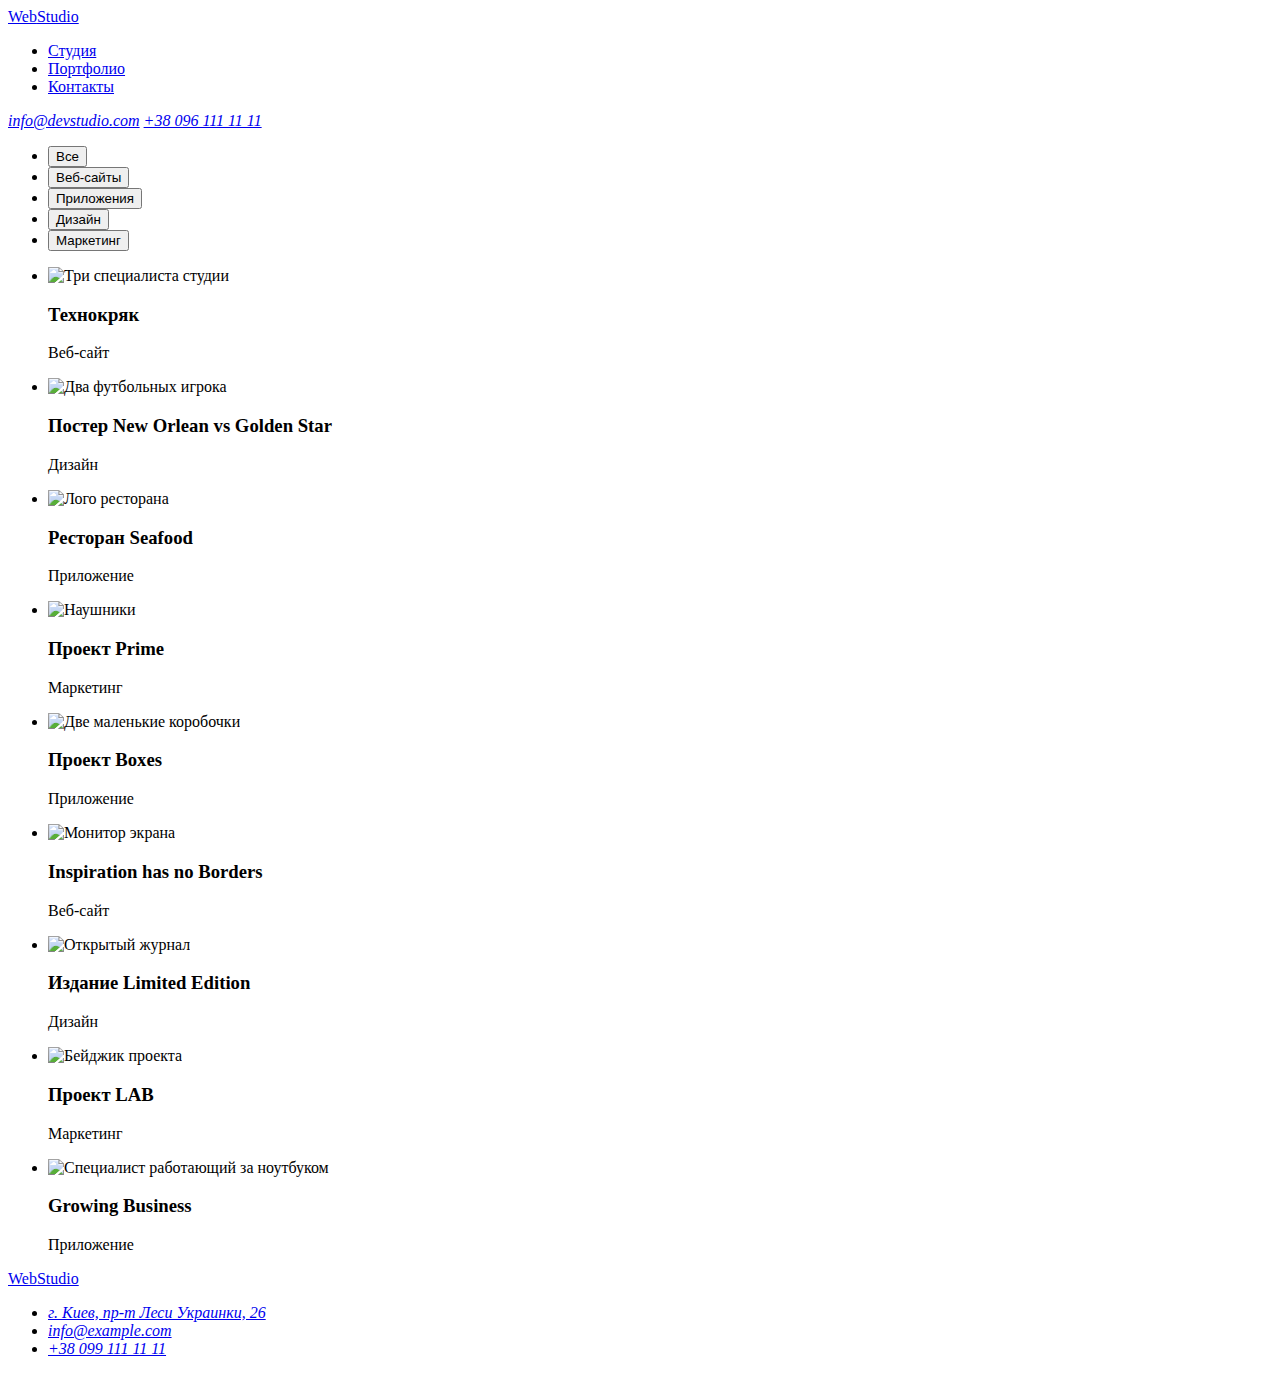
==== portfolio.html @ 8167b876 "Добавляет разделы "Команда"/"Контактная информация"" ====
<!DOCTYPE html>
<html lang="ru">
<head>
    <meta charset="UTF-8">
    <meta name="viewport" content="width=device-width, initial-scale=1.0">
    <title>Веб студия</title>
</head>

<body>
    <header>
        <nav>
            <a href="/" aria-label="логотип сайта" lang="en">Web<span>Studio</span></a>
            <ul>
                <li>
                    <a href="index.html">Студия</a></li>
                <li>
                    <a href="#">Портфолио</a></li>
                <li>
                    <a href="#">Контакты</a></li>
            </ul>
            </nav>
            <address>
                <a href="mailto:info@devstudio.com">info@devstudio.com</a>
                <a href="tel:+380961111111">+38 096 111 11 11</a>
            </address>
        </header>
    </header>
    <main>
        <!-- Portfolio-->
        <section>
            <ul>
                <li>
                    <button>Все</button>
                </li>
                <li>
                    <button>Веб-сайты</button>
                </li>
                <li>
                    <button>Приложения</button>
                </li>
                <li>
                    <button>Дизайн</button>
                </li>
                <li>
                    <button>Маркетинг</button>
                </li>
            </ul>
        </section>

        <!-- Projects -->
        <section>
            <ul>
                <li>
                    <img src="./images/projects/projects-img-1.jpg" alt="Три специалиста студии" width="370" height="294">
                    <h3>Технокряк</h3>
                    <p>Веб-сайт</p>
                </li>
                <li>
                    <img src="./images/projects/projects-img-2.jpg" alt="Два футбольных игрока" width="370" height="294">
                    <h3>Постер New Orlean vs Golden Star</h3>
                    <p>Дизайн</p>
                </li>
                <li>
                    <img src="./images/projects/projects-img-3.jpg" alt="Лого ресторана" width="370" height="294">
                    <h3>Ресторан Seafood</h3>
                    <p>Приложение</p>
                </li>
                <li>
                    <img src="./images/projects/projects-img-4.jpg" alt="Наушники" width="370" height="294">
                    <h3>Проект Prime</h3>
                    <p>Маркетинг</p>
                </li>
                <li>
                    <img src="./images/projects/projects-img-5.jpg" alt="Две маленькие коробочки" width="370" height="294">
                    <h3>Проект Boxes</h3>
                    <p>Приложение</p>
                </li>
                <li>
                    <img src="./images/projects/projects-img-6.jpg" alt="Монитор экрана" width="370" height="294">
                    <h3>Inspiration has no Borders</h3>
                    <p>Веб-сайт</p>
                </li>
                <li>
                    <img src="./images/projects/projects-img-7.jpg" alt="Открытый журнал" width="370" height="294">
                    <h3>Издание Limited Edition</h3>
                    <p>Дизайн</p>
                </li>
                <li>
                    <img src="./images/projects/projects-img-8.jpg" alt="Бейджик проекта" width="370" height="294">
                    <h3>Проект LAB</h3>
                    <p>Маркетинг</p>
                </li>
                <li>
                    <img src="./images/projects/projects-img-9.jpg" alt="Специалист работающий за ноутбуком" width="370" height="294">
                    <h3>Growing Business</h3>
                    <p>Приложение</p>
                </li>
            </ul>
        </section>
    </main>
    
    <!-- Contact information -->
    <footer>
        <a href="/" aria-label="логотип сайта" lang="en">Web<span>Studio</span></a>
         <address>
             <ul>
                 <li><a href="https://goo.gl/maps/zoHN5voJTTpqKFqRA" target="_blank">г. Киев, пр-т Леси Украинки, 26</a>
                </li>
                 <li><a href="mailto:info@example.com">info@example.com</a>
                </li>
                 <li><a href="tel:+380991111111">+38 099 111 11 11</a>
                </li>
             </ul>
         </address>
        </footer>

</body>
</html>
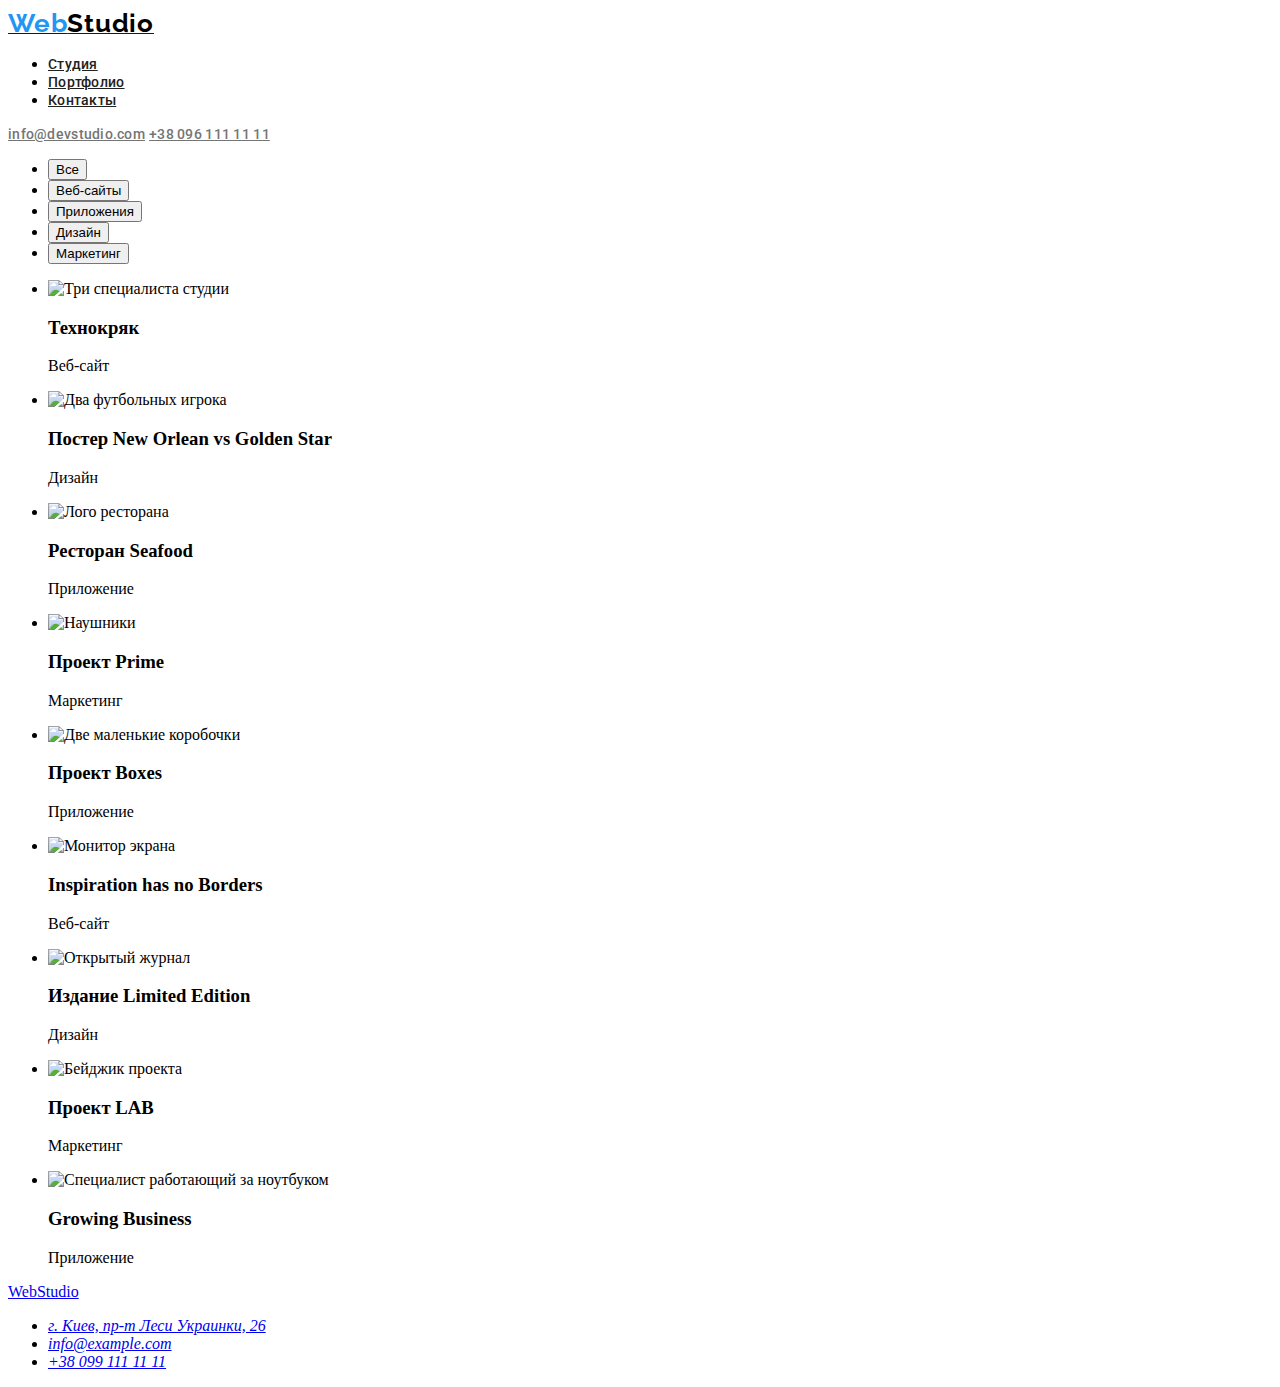
==== commit eed2a4f7: "Добавляет раздел "Портфолио"" ====
--- a/portfolio.html
+++ b/portfolio.html
@@ -3,46 +3,49 @@
 <head>
     <meta charset="UTF-8">
     <meta name="viewport" content="width=device-width, initial-scale=1.0">
-    <title>Веб студия</title>
+    <title>Портфолио</title>
+    <link rel="preconnect" href="https://fonts.gstatic.com">
+    <link href="https://fonts.googleapis.com/css2?family=Raleway:wght@700&family=Roboto:wght@400;500;700;900&display=swap" rel="stylesheet">
+     <link rel="stylesheet" href="./css/styles.css"
 </head>
 
 <body>
-    <header>
-        <nav>
-            <a href="/" aria-label="логотип сайта" lang="en">Web<span>Studio</span></a>
-            <ul>
-                <li>
-                    <a href="index.html">Студия</a></li>
-                <li>
-                    <a href="#">Портфолио</a></li>
-                <li>
-                    <a href="#">Контакты</a></li>
+    <header class="header">
+        <nav class="site-nav">
+            <a class="logo" href="/" aria-label="логотип сайта" lang="en"><span class="logo-blue-color">Web</span><span class="logo-black-color">Studio</span></a>
+            <ul class="nav-list">
+                <li class="nav-list-item">
+                    <a class="nav-list-link" href="index.html">Студия</a></li>
+                <li class="nav-list-item">
+                    <a class="nav-list-link" href="index.html">Портфолио</a></li>
+                <li class="nav-list-item">
+                    <a class="nav-list-link" href="#">Контакты</a></li>
             </ul>
             </nav>
-            <address>
-                <a href="mailto:info@devstudio.com">info@devstudio.com</a>
-                <a href="tel:+380961111111">+38 096 111 11 11</a>
+            <address class="main-address">
+                <a class="header-mail" href="mailto:info@devstudio.com">info@devstudio.com</a>
+                <a class="header-tel" href="tel:+380961111111">+38 096 111 11 11</a>
             </address>
         </header>
     </header>
     <main>
         <!-- Portfolio-->
-        <section>
-            <ul>
-                <li>
-                    <button>Все</button>
+        <section class="section">
+            <ul class="section-list">
+                <li class="section-list-item">
+                    <button class="section-list-btn">Все</button>
                 </li>
-                <li>
-                    <button>Веб-сайты</button>
+                <li class="section-list-item">
+                    <button class="section-list-btn">Веб-сайты</button>
                 </li>
-                <li>
-                    <button>Приложения</button>
+                <li class="section-list-item">
+                    <button class="section-list-btn">Приложения</button>
                 </li>
-                <li>
-                    <button>Дизайн</button>
+                <li class="section-list-item">
+                    <button class="section-list-btn">Дизайн</button>
                 </li>
-                <li>
-                    <button>Маркетинг</button>
+                <li class="section-list-item">
+                    <button class="section-list-btn">Маркетинг</button>
                 </li>
             </ul>
         </section>
--- a/css/styles.css
+++ b/css/styles.css
@@ -0,0 +1,152 @@
+:root{
+    --main-font: 'Roboto', sans-serif;
+    --secondary-font: 'Raleway', sans-serif ;
+    --accent-color: #2196F3; 
+}
+
+/* COMPONENTS */
+
+/* END COMPONENTS */
+.main-address {
+    font-style: normal;
+}
+
+/* ===========HEADER============= */
+.logo-blue-color{
+    font-family: 'Raleway', sans-serif;
+    font-weight: bold;
+    font-size:26px;
+    line-height: 1.192;
+    letter-spacing: 0.03em;
+    color: #2196F3;
+}
+
+.logo-black-color {
+font-family: 'Raleway', sans-serif;
+font-weight: bold;
+font-size: 26px;
+line-height: 1.192;
+letter-spacing: 0.03em;
+color: #000000;
+}
+
+.nav-list-link {
+font-family: 'Roboto', sans-serif;
+font-weight: 500;
+font-size: 14px;
+line-height: 1.143;
+letter-spacing: 0.02em;
+color: #212121;
+}
+
+.nav-list-link:hover,
+.nav-list-link:focus {
+    color: #2196F3;
+}
+
+.header-mail,
+.header-tel{
+font-family: 'Roboto', sans-serif;
+font-weight: 500;
+font-size: 14px;
+line-height: 1.143;
+letter-spacing: 0.02em;
+color: #757575;
+}
+
+.header-mail:hover,
+.header-mail:focus,
+.header-tel:hover,
+.header-tel:focus {
+    color:#2196F3;
+}
+/* ===========END HEADER============= */
+
+/* ===========HERO============= */
+.hero-title{
+font-family: 'Roboto', sans-serif;
+font-weight: 900;
+font-size: 44px;
+line-height: 1.364;
+text-align: center;
+letter-spacing: 0.06em;
+text-transform: uppercase;
+/* color: #FFFFFF */
+}
+.hero-title-btn {
+font-family: 'Roboto', sans-serif;
+font-weight: bold;
+font-size: 16px;
+line-height: 1.875;
+display: flex;
+align-items: center;
+text-align: center;
+letter-spacing: 0.06em;
+/* color: #FFFFFF; */
+}
+/* ===========END HERO ============= */
+
+/* ========== JOB DESCRIPTION */
+.undertitle {
+font-family: 'Roboto', sans-serif;
+font-weight: bold;
+font-size: 14px;
+line-height: 1.143;
+letter-spacing: 0.03em;
+text-transform: uppercase;
+color: #212121;
+}
+
+.description-undertitle{
+font-family: 'Roboto', sans-serif;
+font-weight: 400;
+font-size: 14px;
+line-height: 1.714;
+letter-spacing: 0.03em;
+color: #757575;
+}
+/* ========== END JOB DESCRIPTION============ */
+
+/* ===========RESPONSIBILITIES============== */
+.responsibilities-title {
+font-family: 'Roboto', sans-serif;
+font-weight: bold;
+font-size: 36px;
+line-height: 1.167;
+text-align: center;
+letter-spacing: 0.03em;
+color: #212121;
+}
+/* ===========END RESPONSIBILITIES============== */
+/* =========== TEAM ============== */
+.team-undertitle{
+font-family: 'Roboto', sans-serif;
+font-weight: 500;
+font-size: 16px;
+line-height: 1.187;
+text-align: center;
+letter-spacing: 0.03em;
+color: #212121;
+}
+
+.team-undertitle-description{
+font-family: 'Roboto', sans-serif;
+font-style: normal;
+font-weight: normal;
+font-size: 16px;
+line-height: 19px;
+text-align: center;
+letter-spacing: 0.03em;
+color: #757575;
+}
+/* =========== END TEAM ============== */
+/* =========== CONTACT INFORMATION ============== */
+
+.address-list-item {
+font-family: 'Roboto', sans-serif;
+font-size: 14px;
+line-height: 1.714;
+letter-spacing: 0.03em;
+color: rgba(255, 255, 255, 0.6);
+}
+/* =========== END INFORMATION ============== */
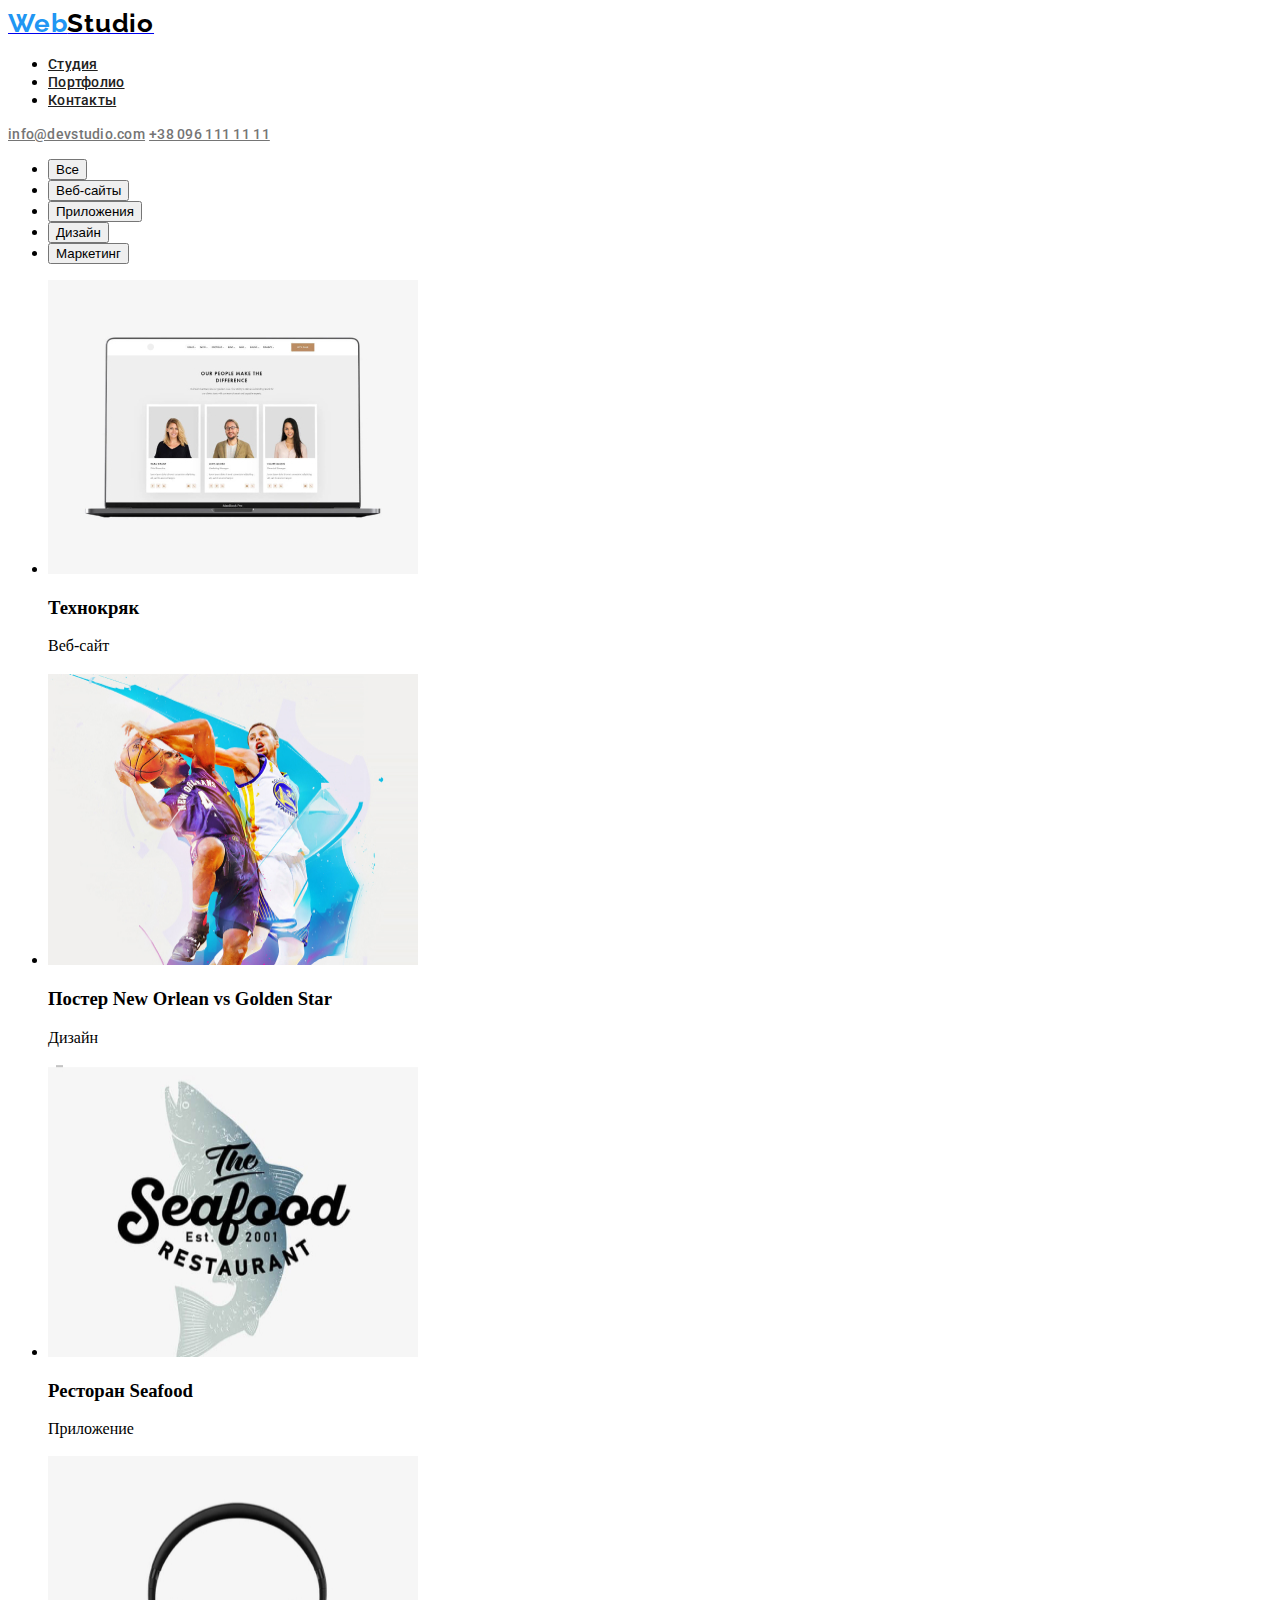
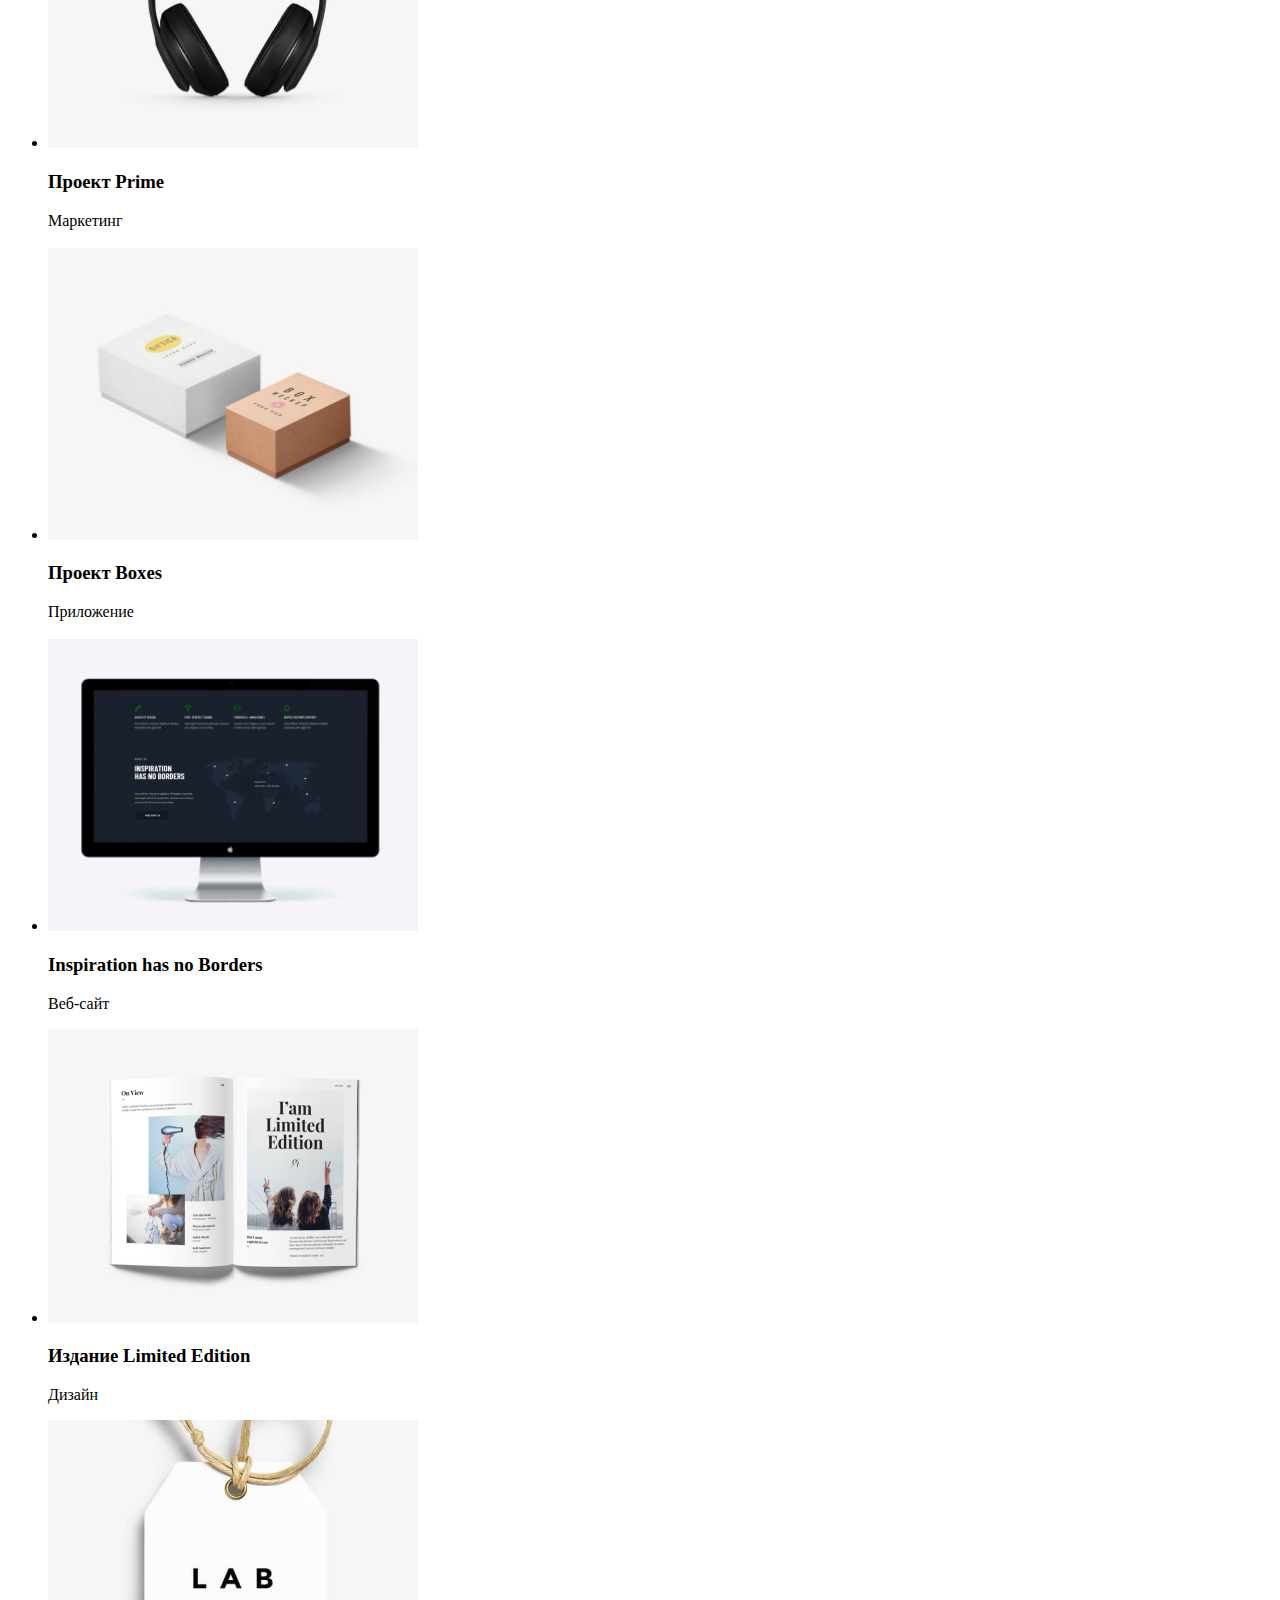
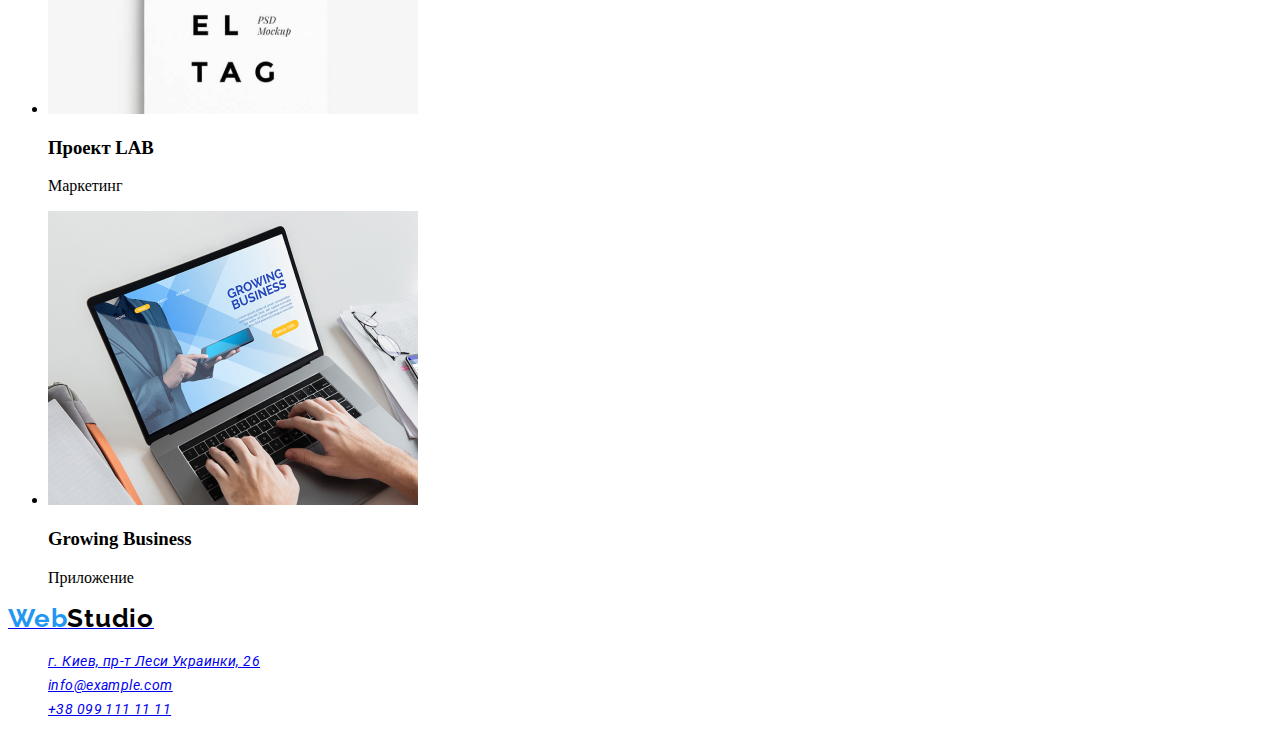
==== commit 18db7bf3: "Добавляет картинки и классы на страницу "Портфолио"" ====
--- a/portfolio.html
+++ b/portfolio.html
@@ -51,52 +51,52 @@
         </section>
 
         <!-- Projects -->
-        <section>
-            <ul>
-                <li>
-                    <img src="./images/projects/projects-img-1.jpg" alt="Три специалиста студии" width="370" height="294">
-                    <h3>Технокряк</h3>
-                    <p>Веб-сайт</p>
+        <section class="projects">
+            <ul class="projects-list">
+                <li class="projects-list-item">
+                    <img class="projects-list-img" src="./Images/projects/projects-img-1.jpg" alt="Три специалиста студии" width="370" height="294">
+                    <h3 class="projects-title">Технокряк</h3>
+                    <p class="projects-title-description">Веб-сайт</p>
                 </li>
-                <li>
-                    <img src="./images/projects/projects-img-2.jpg" alt="Два футбольных игрока" width="370" height="294">
-                    <h3>Постер New Orlean vs Golden Star</h3>
-                    <p>Дизайн</p>
+                <li class="projects-list-item">
+                    <img class="projects-list-img" src="./Images/projects/projects-img-2.jpg" alt="Два футбольных игрока" width="370" height="294">
+                    <h3 class="projects-title">Постер New Orlean vs Golden Star</h3>
+                    <p class="projects-title-description">Дизайн</p>
                 </li>
-                <li>
-                    <img src="./images/projects/projects-img-3.jpg" alt="Лого ресторана" width="370" height="294">
-                    <h3>Ресторан Seafood</h3>
-                    <p>Приложение</p>
+                <li class="projects-list-item">
+                    <img class="projects-list-img" src="./Images/projects/projects-img-3.jpg" alt="Лого ресторана" width="370" height="294">
+                    <h3 class="projects-title">Ресторан Seafood</h3>
+                    <p class="projects-title-description">Приложение</p>
                 </li>
-                <li>
-                    <img src="./images/projects/projects-img-4.jpg" alt="Наушники" width="370" height="294">
-                    <h3>Проект Prime</h3>
-                    <p>Маркетинг</p>
+                <li class="projects-list-item">
+                    <img class="projects-list-img" src="./Images/projects/projects-img-4.jpg" alt="Наушники" width="370" height="294">
+                    <h3 class="projects-title">Проект Prime</h3>
+                    <p class="projects-title-description">Маркетинг</p>
                 </li>
-                <li>
-                    <img src="./images/projects/projects-img-5.jpg" alt="Две маленькие коробочки" width="370" height="294">
-                    <h3>Проект Boxes</h3>
-                    <p>Приложение</p>
+                <li class="projects-list-item">
+                    <img class="projects-list-img" src="./Images/projects/projects-img-5.jpg" alt="Две маленькие коробочки" width="370" height="294">
+                    <h3 class="projects-title">Проект Boxes</h3>
+                    <p class="projects-title-description">Приложение</p>
                 </li>
-                <li>
-                    <img src="./images/projects/projects-img-6.jpg" alt="Монитор экрана" width="370" height="294">
-                    <h3>Inspiration has no Borders</h3>
-                    <p>Веб-сайт</p>
+                <li class="projects-list-item">
+                    <img class="projects-list-img" src="./Images/projects/projects-img-6.jpg" alt="Монитор экрана" width="370" height="294">
+                    <h3 class="projects-title">Inspiration has no Borders</h3>
+                    <p class="projects-title-description">Веб-сайт</p>
                 </li>
-                <li>
-                    <img src="./images/projects/projects-img-7.jpg" alt="Открытый журнал" width="370" height="294">
-                    <h3>Издание Limited Edition</h3>
-                    <p>Дизайн</p>
+                <li class="projects-list-item">
+                    <img class="projects-list-img" src="./Images/projects/projects-img-7.jpg" alt="Открытый журнал" width="370" height="294">
+                    <h3 class="projects-title">Издание Limited Edition</h3>
+                    <p class="projects-title-description">Дизайн</p>
                 </li>
-                <li>
-                    <img src="./images/projects/projects-img-8.jpg" alt="Бейджик проекта" width="370" height="294">
-                    <h3>Проект LAB</h3>
-                    <p>Маркетинг</p>
+                <li class="projects-list-item">
+                    <img class="projects-list-img" src="./Images/projects/projects-img-8.jpg" alt="Бейджик проекта" width="370" height="294">
+                    <h3 class="projects-title">Проект LAB</h3>
+                    <p class="projects-title-description">Маркетинг</p>
                 </li>
-                <li>
-                    <img src="./images/projects/projects-img-9.jpg" alt="Специалист работающий за ноутбуком" width="370" height="294">
-                    <h3>Growing Business</h3>
-                    <p>Приложение</p>
+                <li class="projects-list-item">
+                    <img class="projects-list-img" src="./Images/projects/projects-img-9.jpg" alt="Специалист работающий за ноутбуком" width="370" height="294">
+                    <h3 class="projects-title">Growing Business</h3>
+                    <p class="projects-title-description">Приложение</p>
                 </li>
             </ul>
         </section>
@@ -104,17 +104,17 @@
     
     <!-- Contact information -->
     <footer>
-        <a href="/" aria-label="логотип сайта" lang="en">Web<span>Studio</span></a>
-         <address>
-             <ul>
-                 <li><a href="https://goo.gl/maps/zoHN5voJTTpqKFqRA" target="_blank">г. Киев, пр-т Леси Украинки, 26</a>
-                </li>
-                 <li><a href="mailto:info@example.com">info@example.com</a>
-                </li>
-                 <li><a href="tel:+380991111111">+38 099 111 11 11</a>
-                </li>
-             </ul>
-         </address>
+        <a class="logo" href="/" aria-label="логотип сайта" lang="en"><span class="logo-blue-color">Web</span><span class="logo-black-color">Studio</span></a>
+        <address class="address-menu">
+            <ul class="address-list">
+                <li class="address-list-item"><a href="https://goo.gl/maps/zoHN5voJTTpqKFqRA" target="_blank">г. Киев, пр-т Леси Украинки, 26</a>
+               </li>
+                <li class="address-list-item"><a href="mailto:info@example.com">info@example.com</a>
+               </li>
+                <li class="address-list-item"><a href="tel:+380991111111">+38 099 111 11 11</a>
+               </li>
+            </ul>
+        </address>
         </footer>
 
 </body>
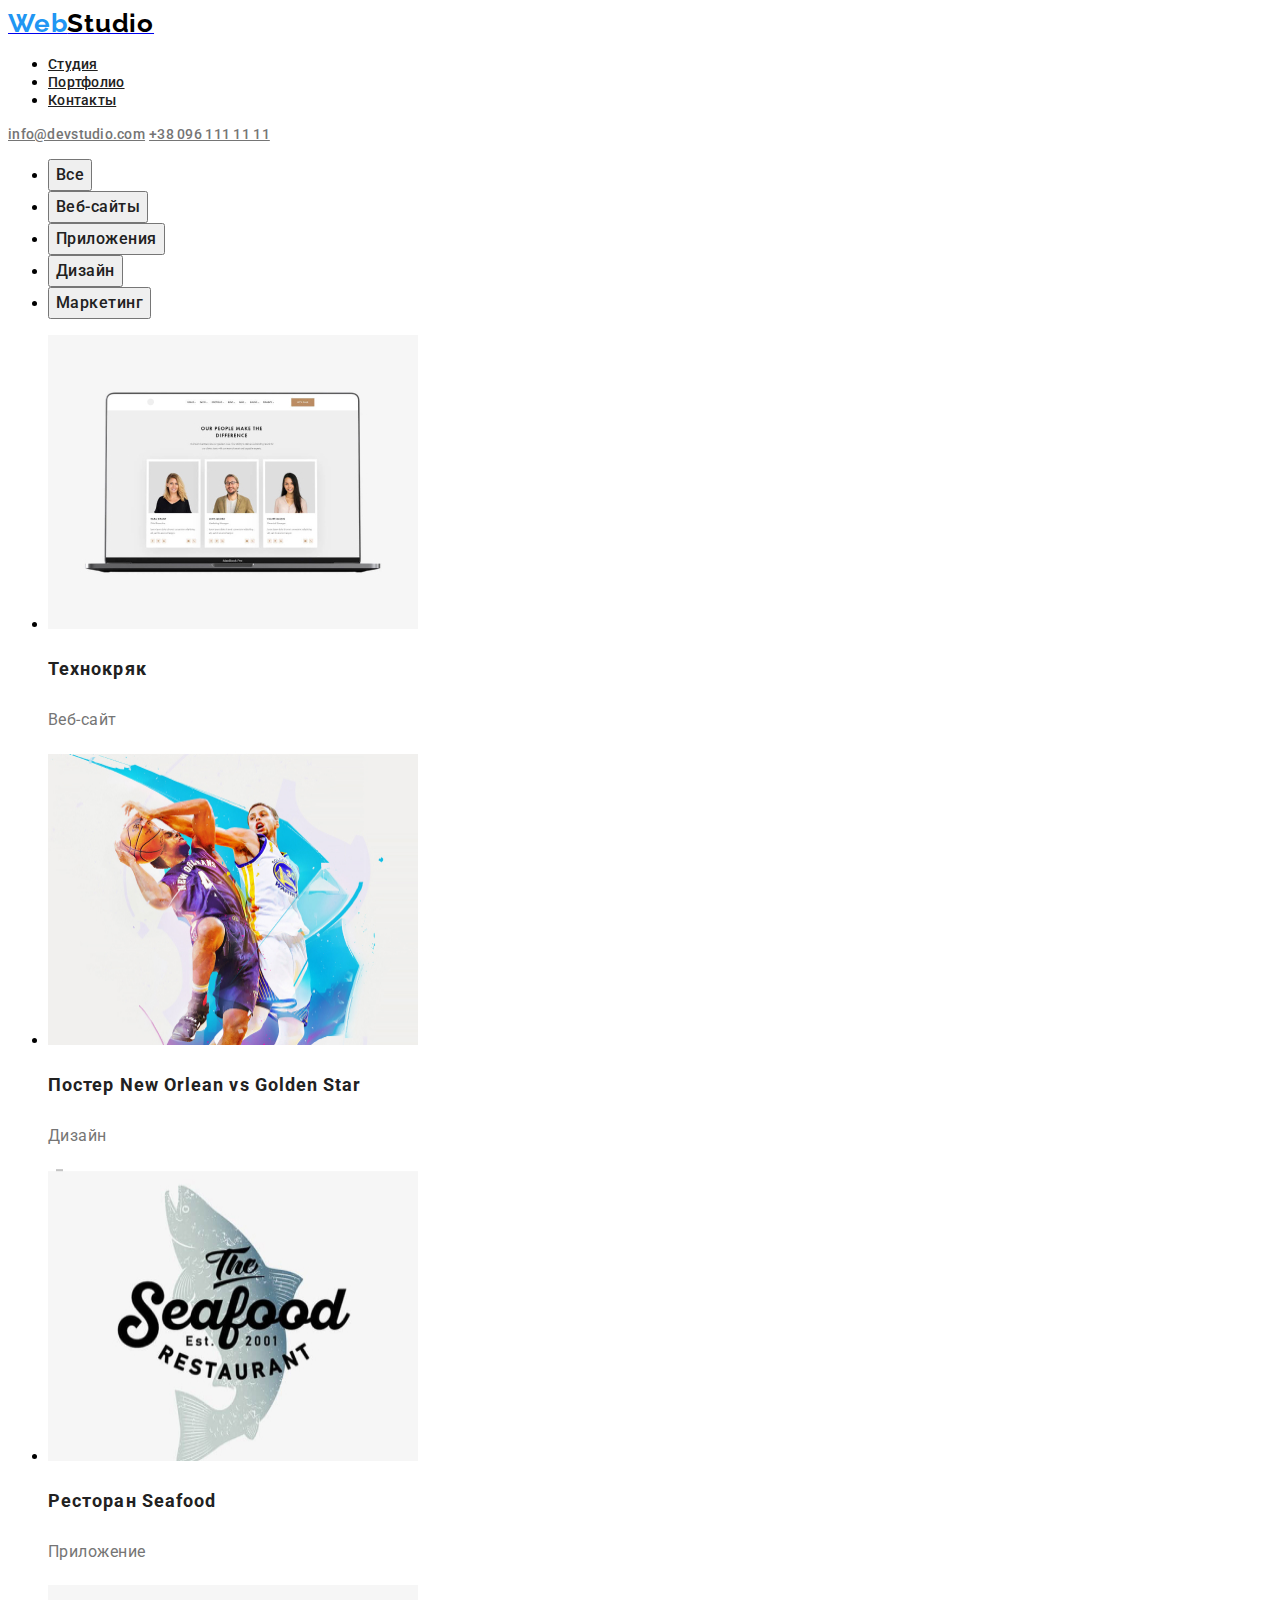
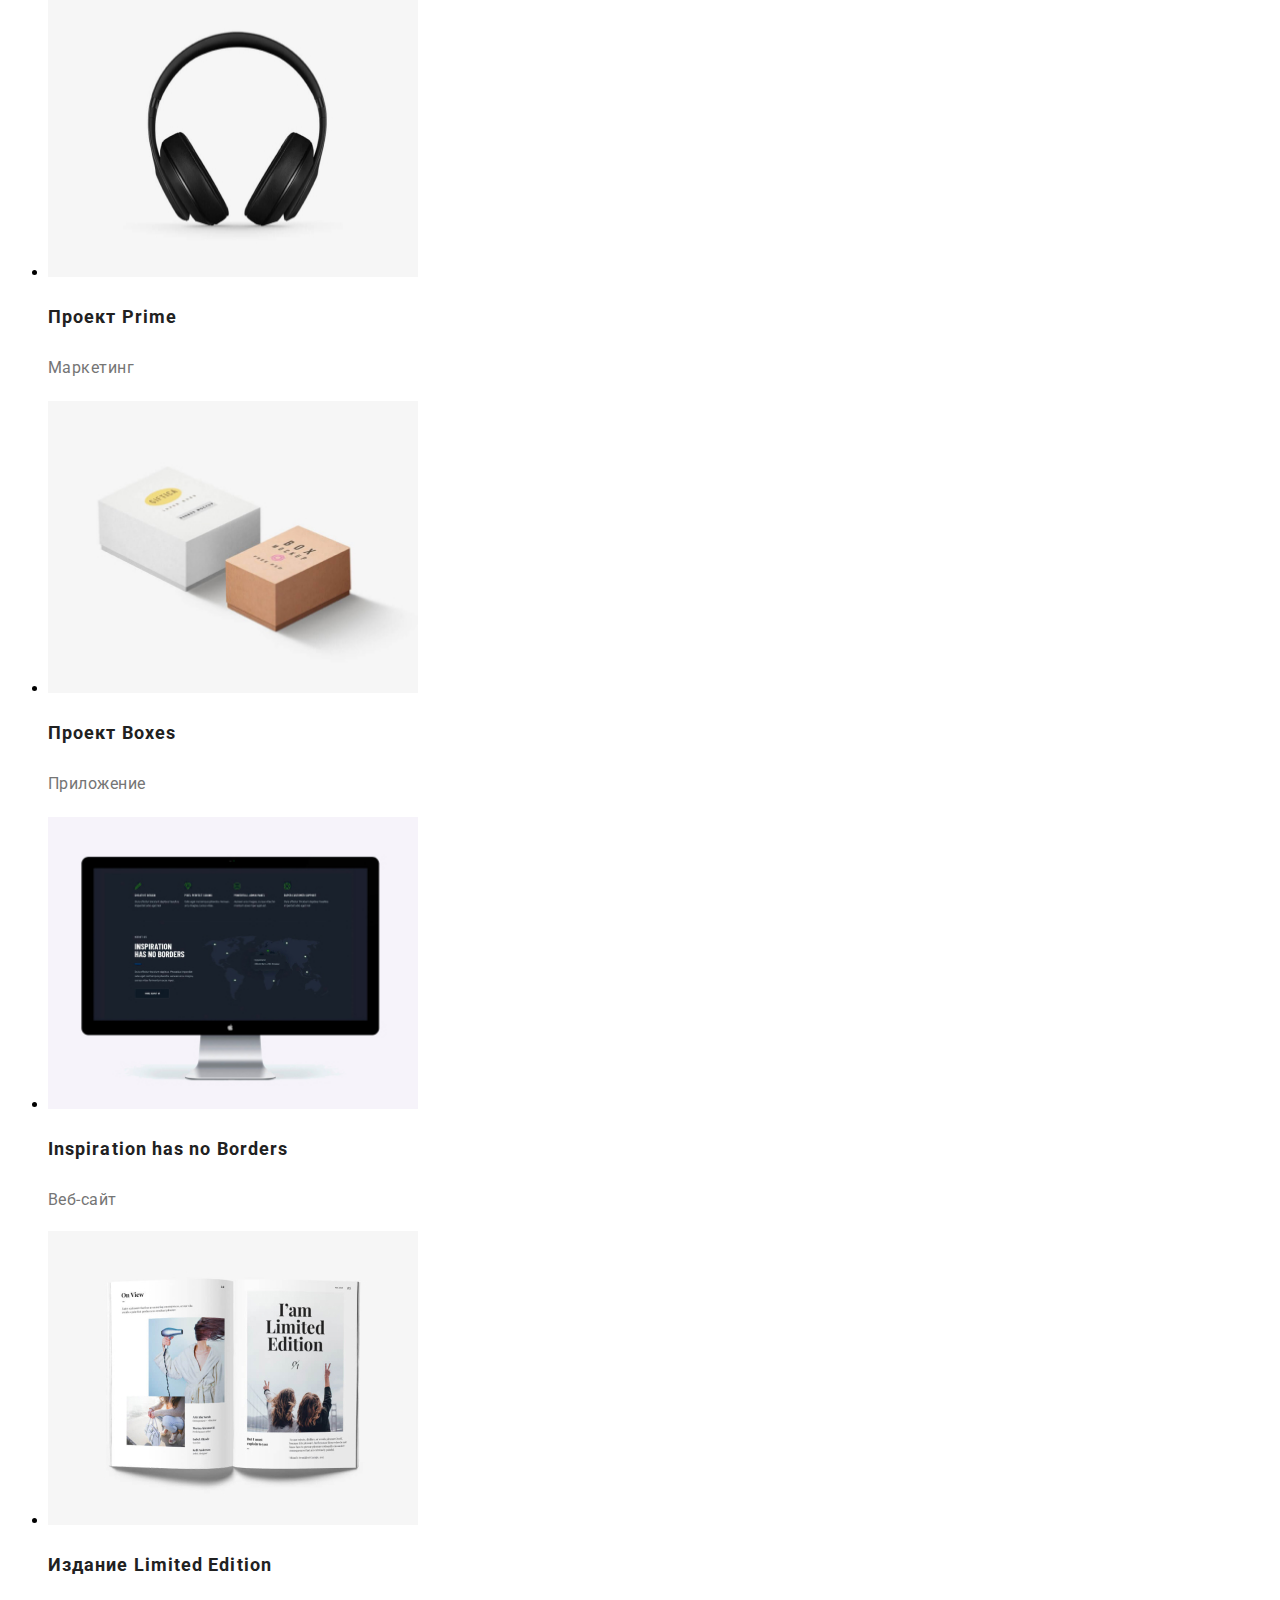
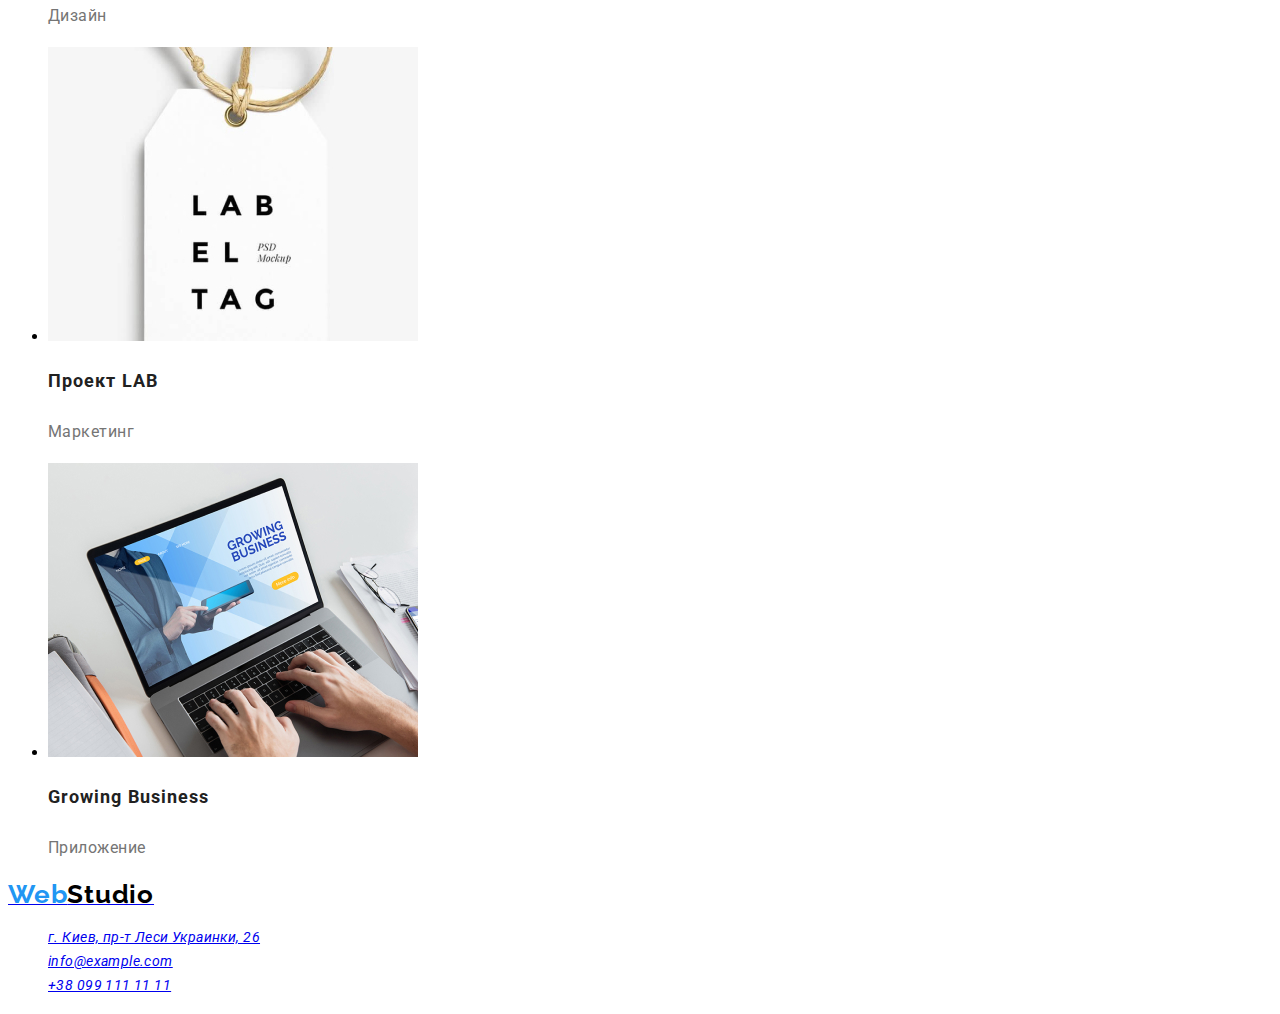
==== commit 2dcd6c11: "Добавляет CSS стили в раздел "Проекты"/ "Портфолио"" ====
--- a/portfolio.html
+++ b/portfolio.html
@@ -28,6 +28,7 @@
             </address>
         </header>
     </header>
+    
     <main>
         <!-- Portfolio-->
         <section class="section">
--- a/css/styles.css
+++ b/css/styles.css
@@ -134,7 +134,7 @@
 font-style: normal;
 font-weight: normal;
 font-size: 16px;
-line-height: 19px;
+line-height: 1.188;
 text-align: center;
 letter-spacing: 0.03em;
 color: #757575;
@@ -150,3 +150,34 @@
 color: rgba(255, 255, 255, 0.6);
 }
 /* =========== END INFORMATION ============== */
+
+
+/* =========== PORTFOLIO ============== */
+.section-list-btn{
+font-family: 'Roboto', sans-serif;
+font-weight: 500;
+font-size: 16px;
+line-height: 1.625;
+text-align: center;
+letter-spacing: 0.03em;
+color: #212121;
+}
+/* =========== END PORTFOLIO ============== */
+/* =========== PROJECTS ============== */
+.projects-title{
+font-family: 'Roboto', sans-serif;
+font-weight: bold;
+font-size: 18px;
+line-height: 2;
+letter-spacing: 0.06em;
+color: #212121;
+}
+.projects-title-description{
+font-family: 'Roboto', sans-serif;
+font-size: 16px;
+line-height: 1.875;
+letter-spacing: 0.03em;
+color: #757575;
+}
+/* =========== END PROJECTS ============== */
+
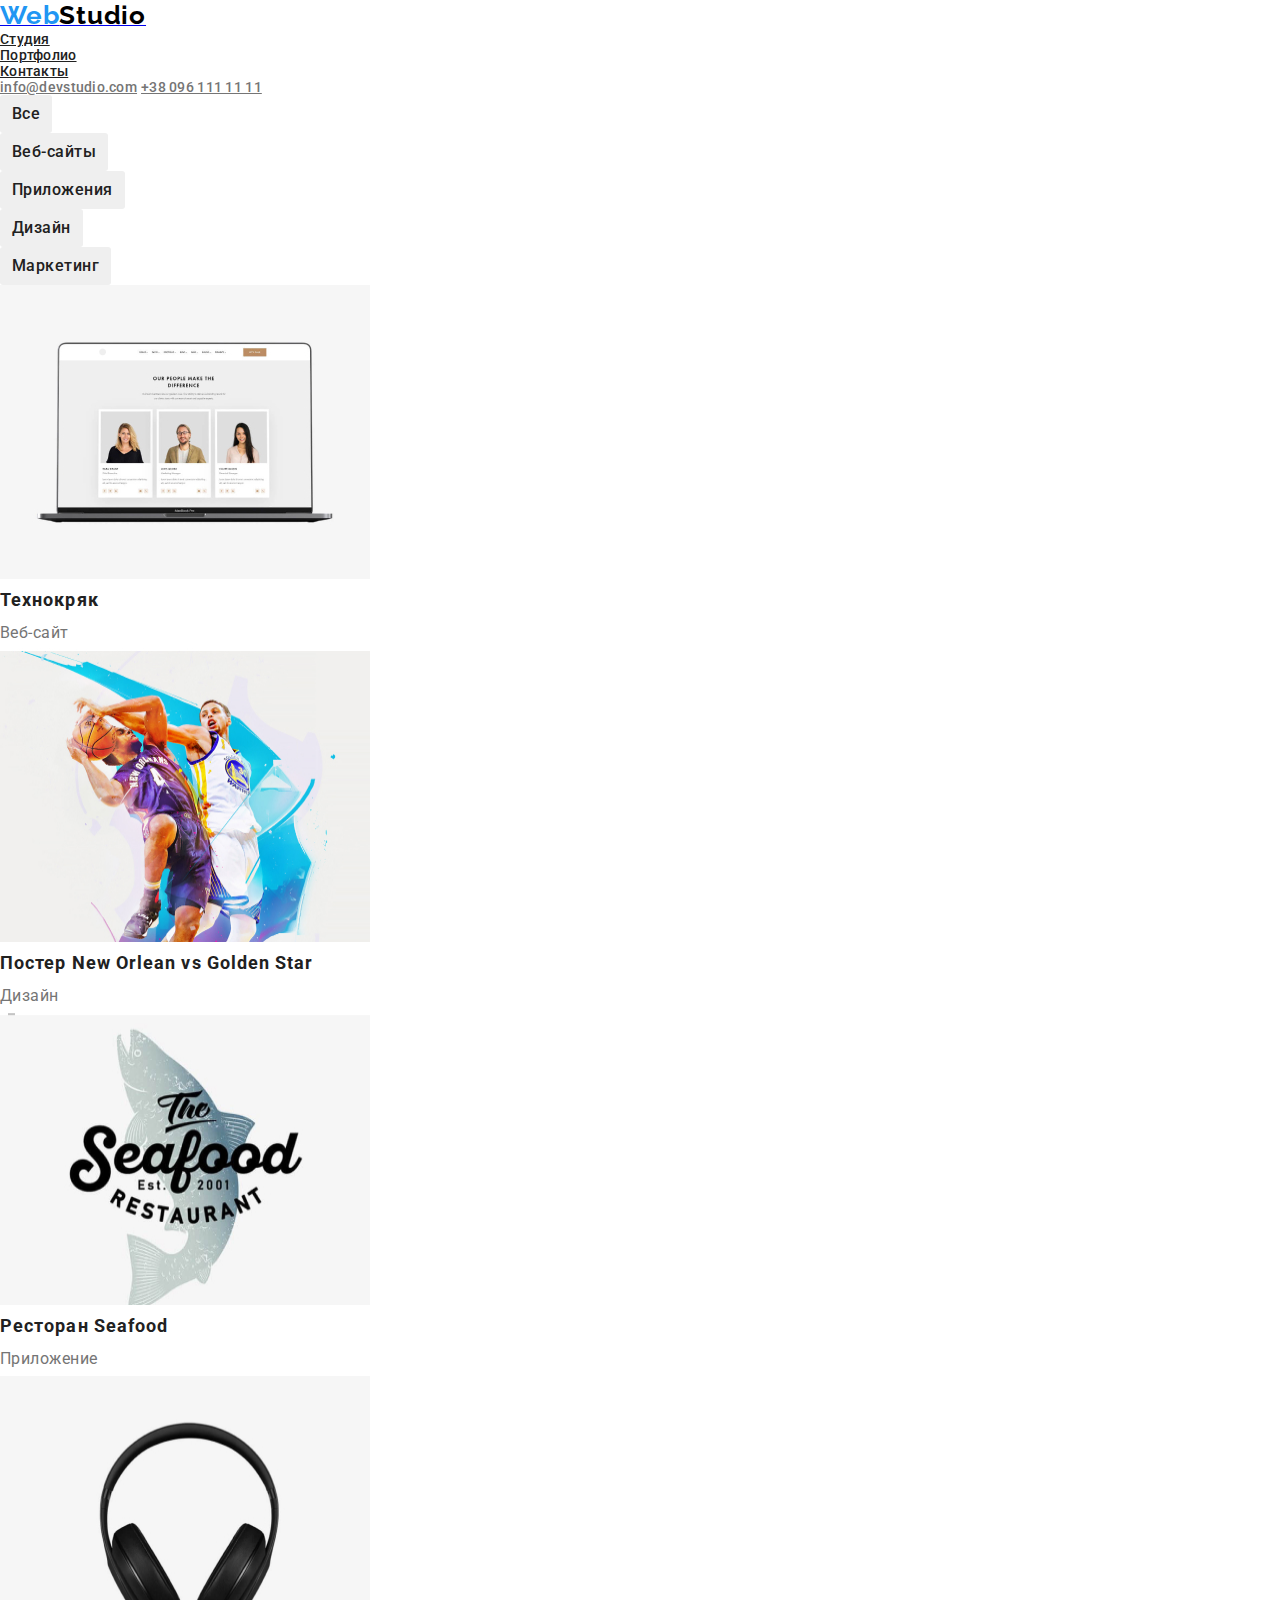
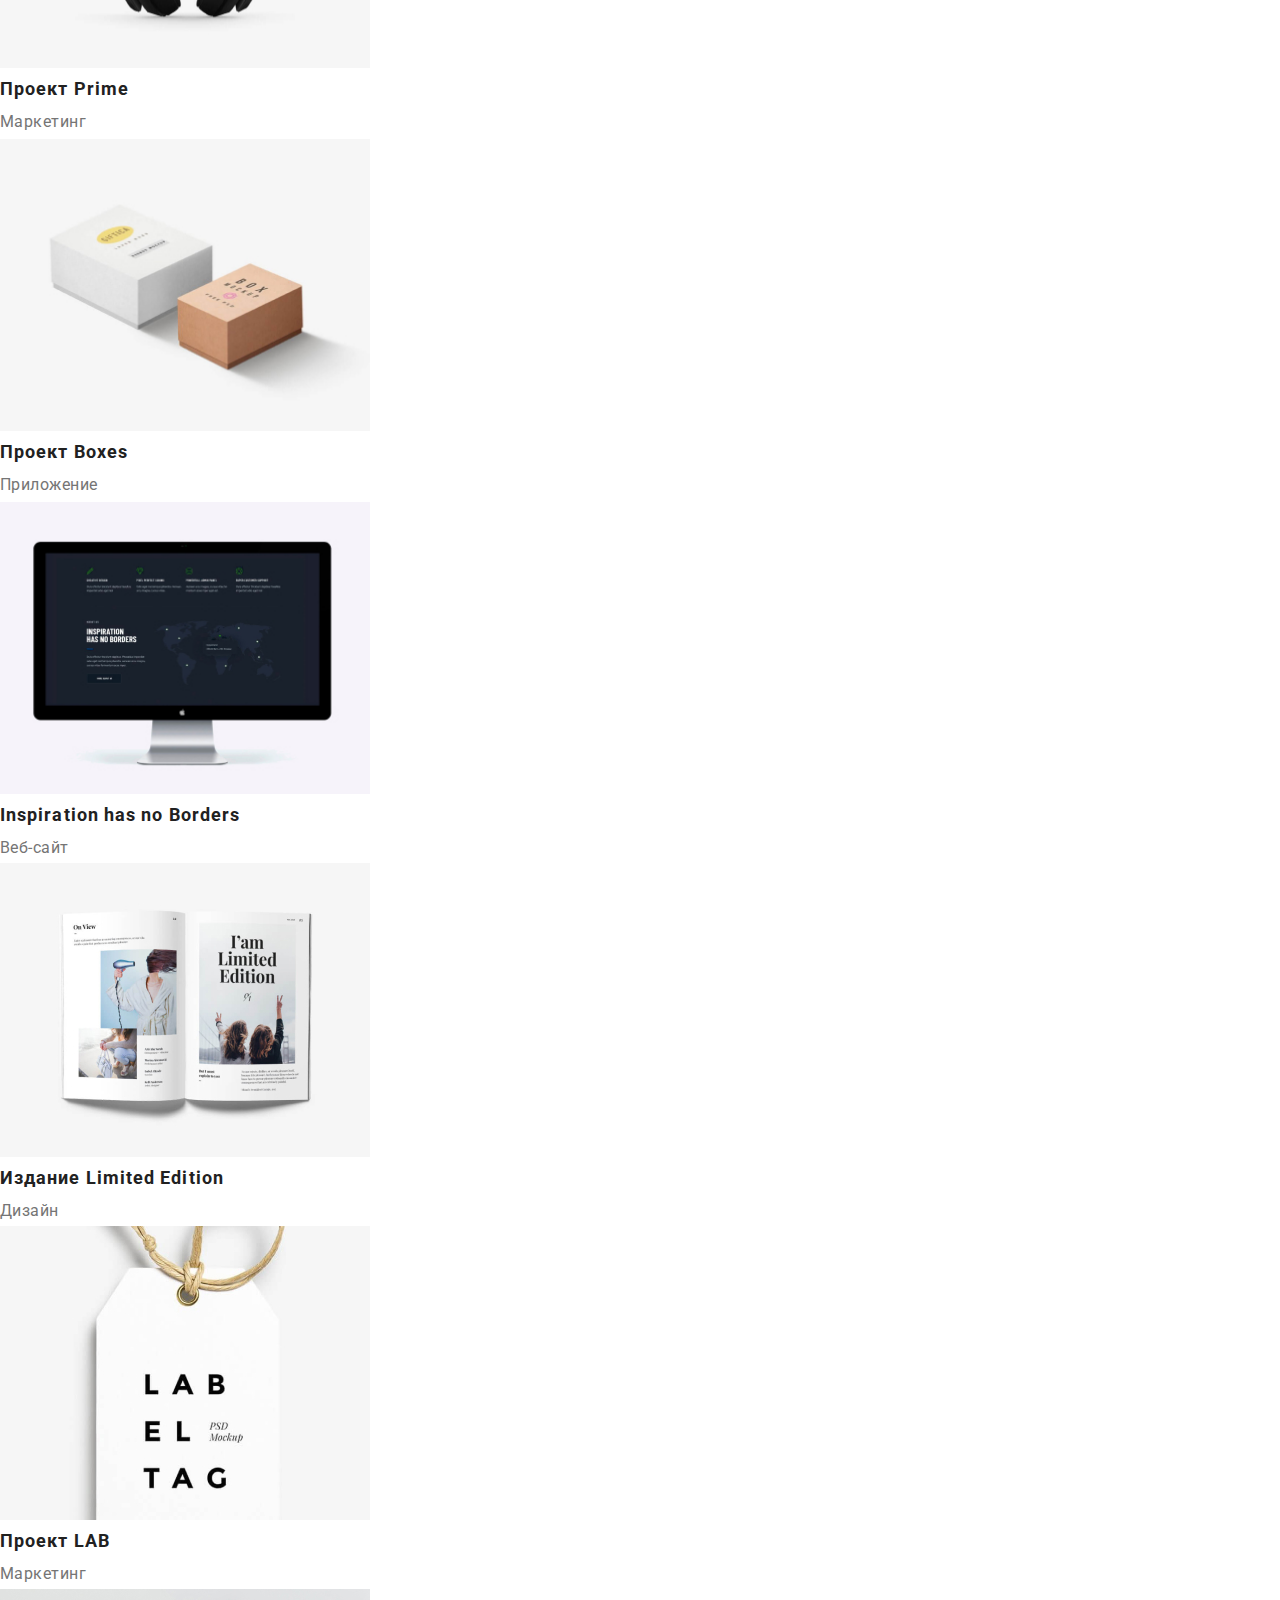
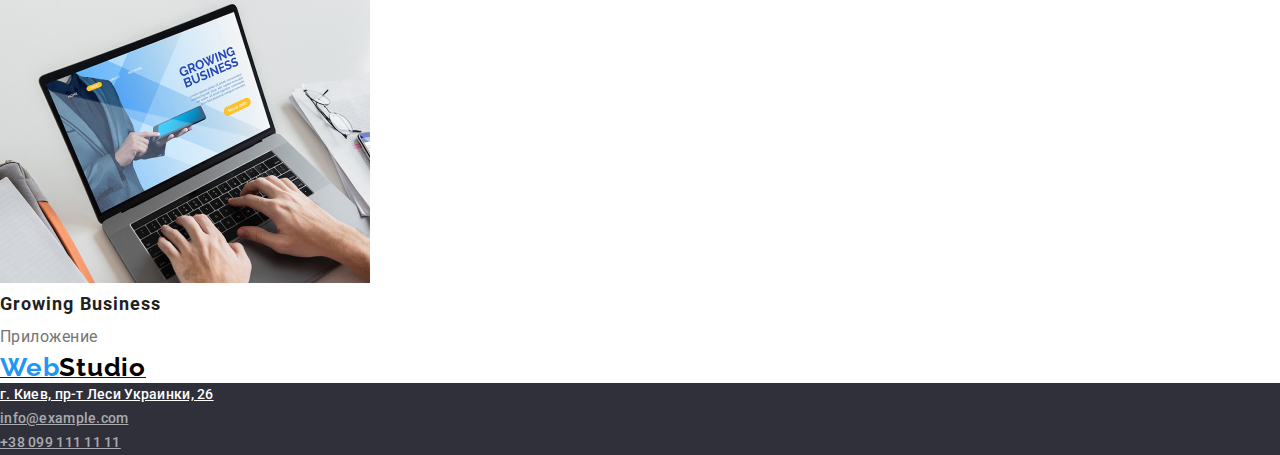
==== commit aa080af6: "Исправлены все баги в комментариях." ====
--- a/portfolio.html
+++ b/portfolio.html
@@ -4,9 +4,10 @@
     <meta charset="UTF-8">
     <meta name="viewport" content="width=device-width, initial-scale=1.0">
     <title>Портфолио</title>
+    <link rel="stylesheet" href="./css/reset.css">
     <link rel="preconnect" href="https://fonts.gstatic.com">
     <link href="https://fonts.googleapis.com/css2?family=Raleway:wght@700&family=Roboto:wght@400;500;700;900&display=swap" rel="stylesheet">
-     <link rel="stylesheet" href="./css/styles.css"
+     <link rel="stylesheet" href="./css/styles.css">
 </head>
 
 <body>
@@ -17,17 +18,16 @@
                 <li class="nav-list-item">
                     <a class="nav-list-link" href="index.html">Студия</a></li>
                 <li class="nav-list-item">
-                    <a class="nav-list-link" href="index.html">Портфолио</a></li>
+                    <a class="nav-list-link" href="portfolio.html">Портфолио</a></li>
                 <li class="nav-list-item">
                     <a class="nav-list-link" href="#">Контакты</a></li>
             </ul>
             </nav>
-            <address class="main-address">
+            <address class="address-menu-header">
                 <a class="header-mail" href="mailto:info@devstudio.com">info@devstudio.com</a>
                 <a class="header-tel" href="tel:+380961111111">+38 096 111 11 11</a>
             </address>
         </header>
-    </header>
     
     <main>
         <!-- Portfolio-->
@@ -106,9 +106,9 @@
     <!-- Contact information -->
     <footer>
         <a class="logo" href="/" aria-label="логотип сайта" lang="en"><span class="logo-blue-color">Web</span><span class="logo-black-color">Studio</span></a>
-        <address class="address-menu">
+        <address class="address-menu-footer">
             <ul class="address-list">
-                <li class="address-list-item"><a href="https://goo.gl/maps/zoHN5voJTTpqKFqRA" target="_blank">г. Киев, пр-т Леси Украинки, 26</a>
+                <li class="address-list-item first"><a href="https://goo.gl/maps/zoHN5voJTTpqKFqRA" target="_blank">г. Киев, пр-т Леси Украинки, 26</a>
                </li>
                 <li class="address-list-item"><a href="mailto:info@example.com">info@example.com</a>
                </li>
--- a/css/styles.css
+++ b/css/styles.css
@@ -3,13 +3,30 @@
     --secondary-font: 'Raleway', sans-serif ;
     --accent-color: #2196F3; 
 }
-
+body {
+    font-family: var(--main-font);
+}
+.address-menu {
+    font-style: normal;
+}
+.address-menu-footer {
+    background-color: #2F303A;
+}
 /* COMPONENTS */
-
+li.address-list-item > a{
+    font-family: 'Roboto', sans-serif;
+    font-style: normal;
+    font-weight: 500;
+    font-size: 14px;
+    line-height: 1.143;
+    letter-spacing: 0.02em;
+    color: rgba(255,255,255,0.6); 
+}
+li.address-list-item.first> a {
+    color: white;
+}
 /* END COMPONENTS */
-.main-address {
-    font-style: normal;
-}
+
 
 /* ===========HEADER============= */
 .logo-blue-color{
@@ -160,7 +177,15 @@
 line-height: 1.625;
 text-align: center;
 letter-spacing: 0.03em;
-color: #212121;
+border: 0;
+border-radius: 3px;
+color: #212121;
+padding: 6px 12px;
+}
+.section-list-btn:hover, 
+.section-list-btn:focus{
+    background-color:#2196F3;
+    color: white;
 }
 /* =========== END PORTFOLIO ============== */
 /* =========== PROJECTS ============== */
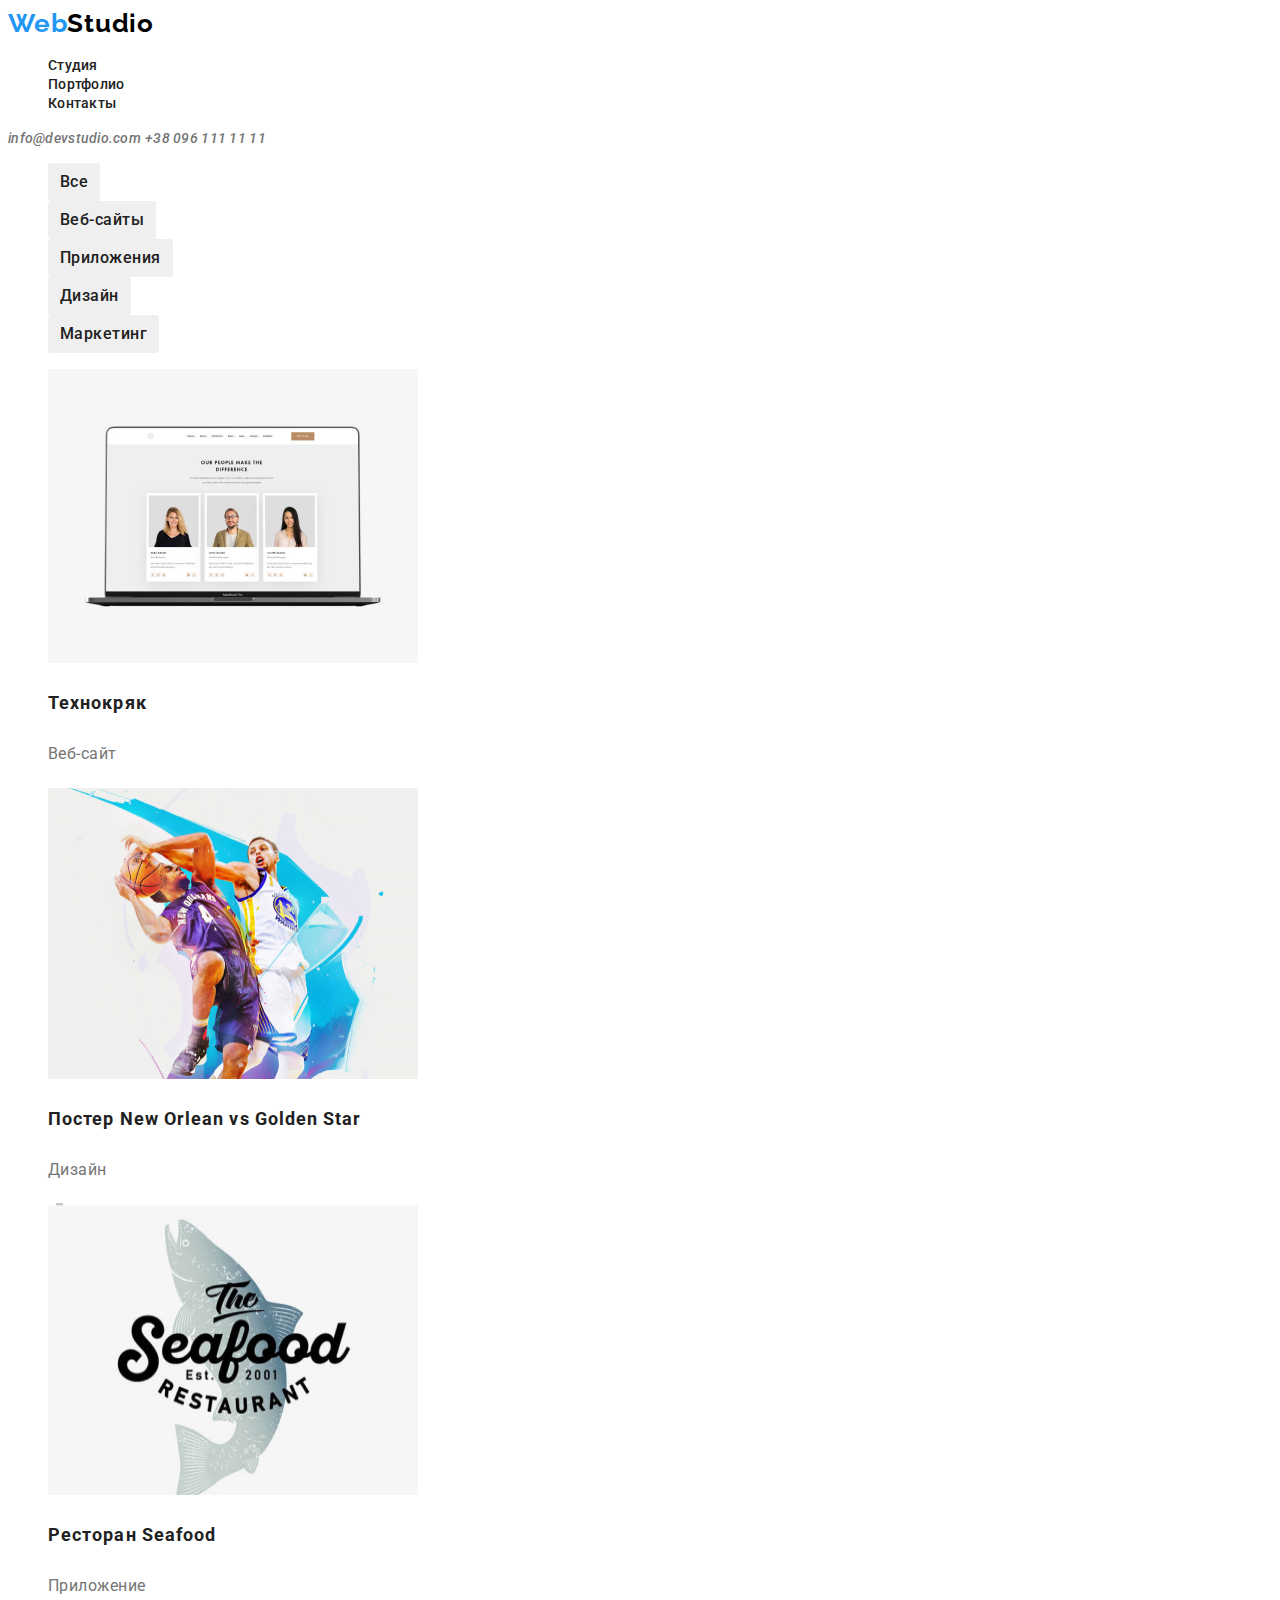
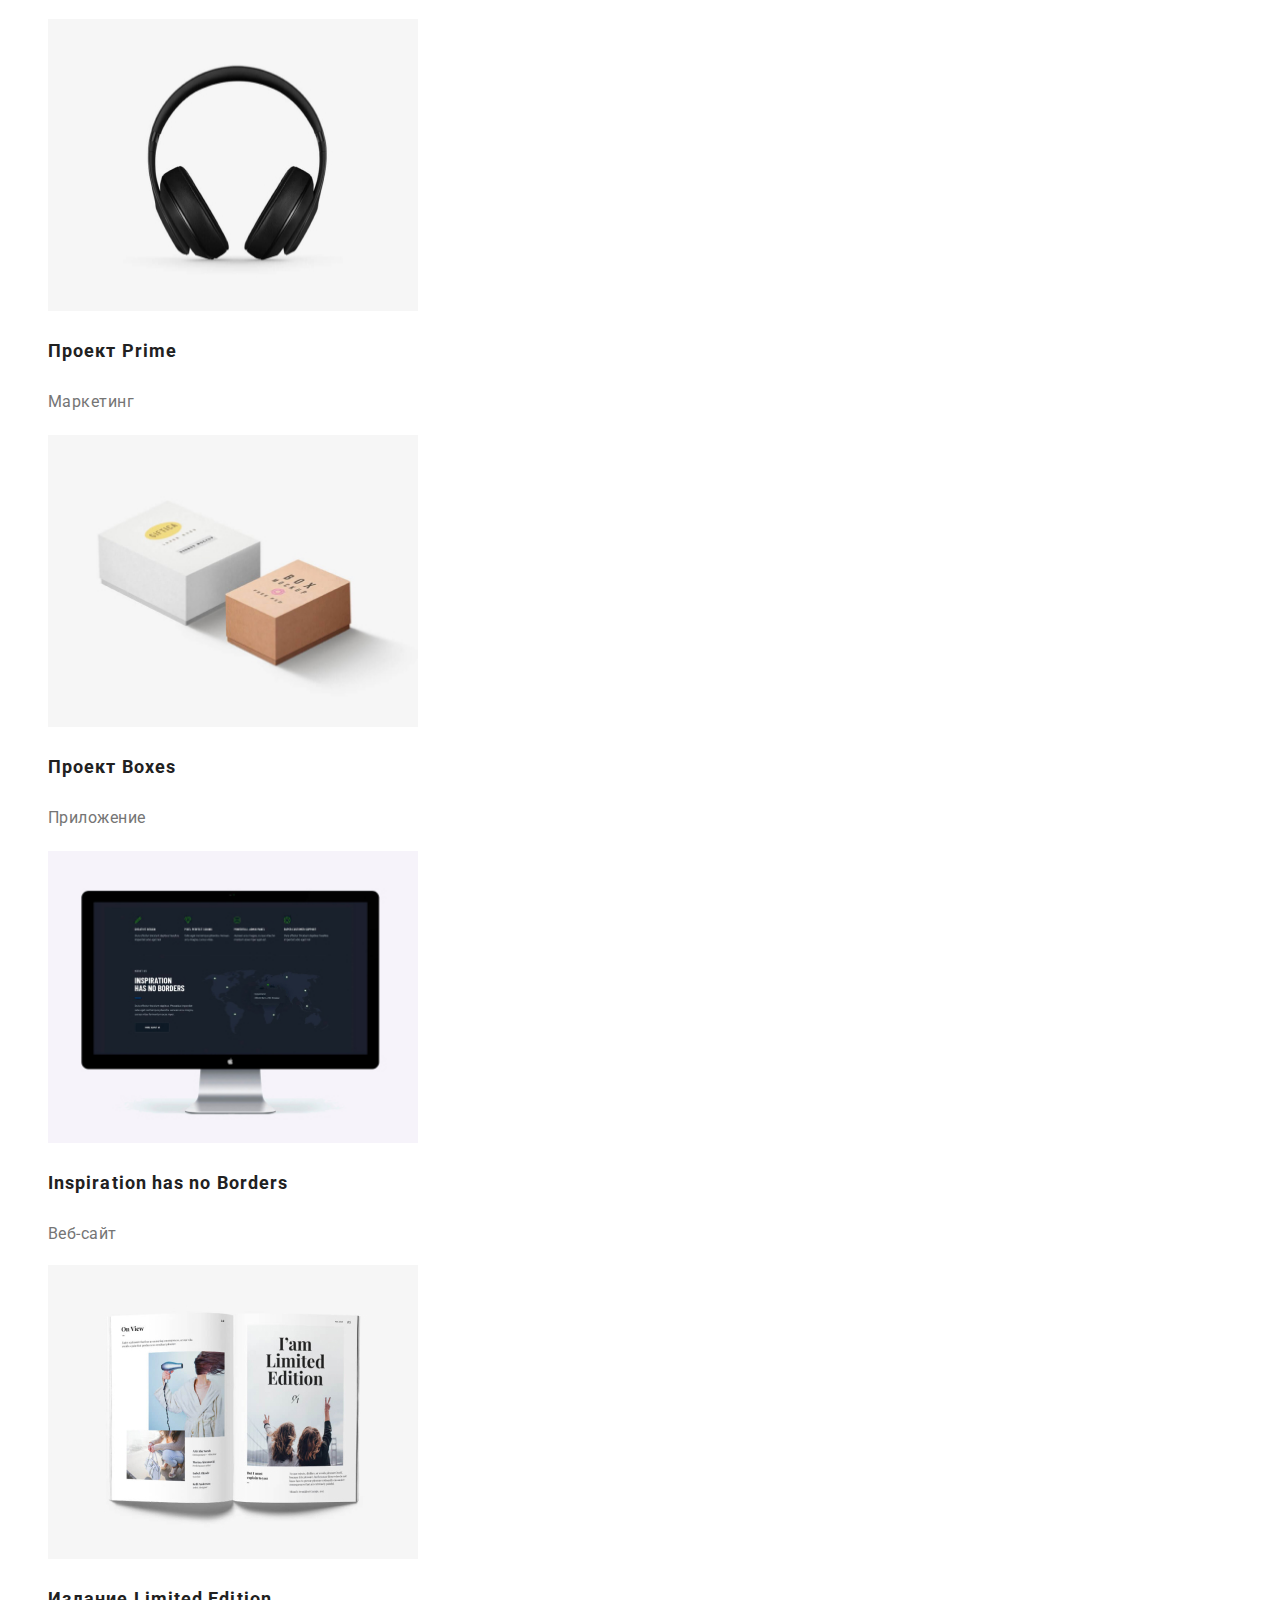
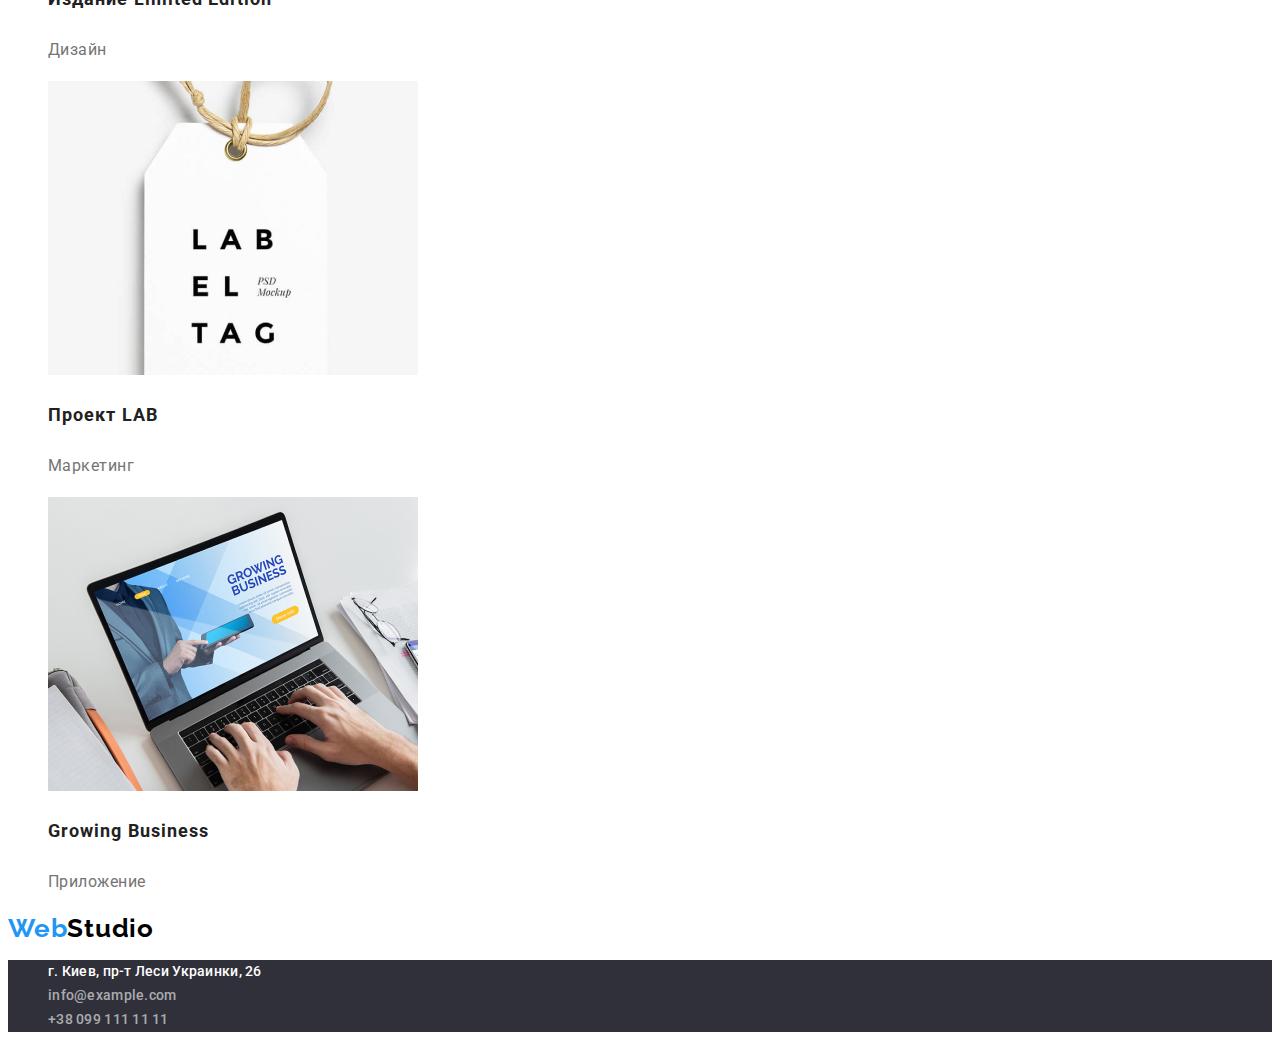
==== commit 19747b6f: "Удален файл reset.css" ====
--- a/portfolio.html
+++ b/portfolio.html
@@ -4,7 +4,6 @@
     <meta charset="UTF-8">
     <meta name="viewport" content="width=device-width, initial-scale=1.0">
     <title>Портфолио</title>
-    <link rel="stylesheet" href="./css/reset.css">
     <link rel="preconnect" href="https://fonts.gstatic.com">
     <link href="https://fonts.googleapis.com/css2?family=Raleway:wght@700&family=Roboto:wght@400;500;700;900&display=swap" rel="stylesheet">
      <link rel="stylesheet" href="./css/styles.css">
--- a/css/styles.css
+++ b/css/styles.css
@@ -3,6 +3,8 @@
     --secondary-font: 'Raleway', sans-serif ;
     --accent-color: #2196F3; 
 }
+a {text-decoration: none;}
+ul{list-style: none;}
 body {
     font-family: var(--main-font);
 }
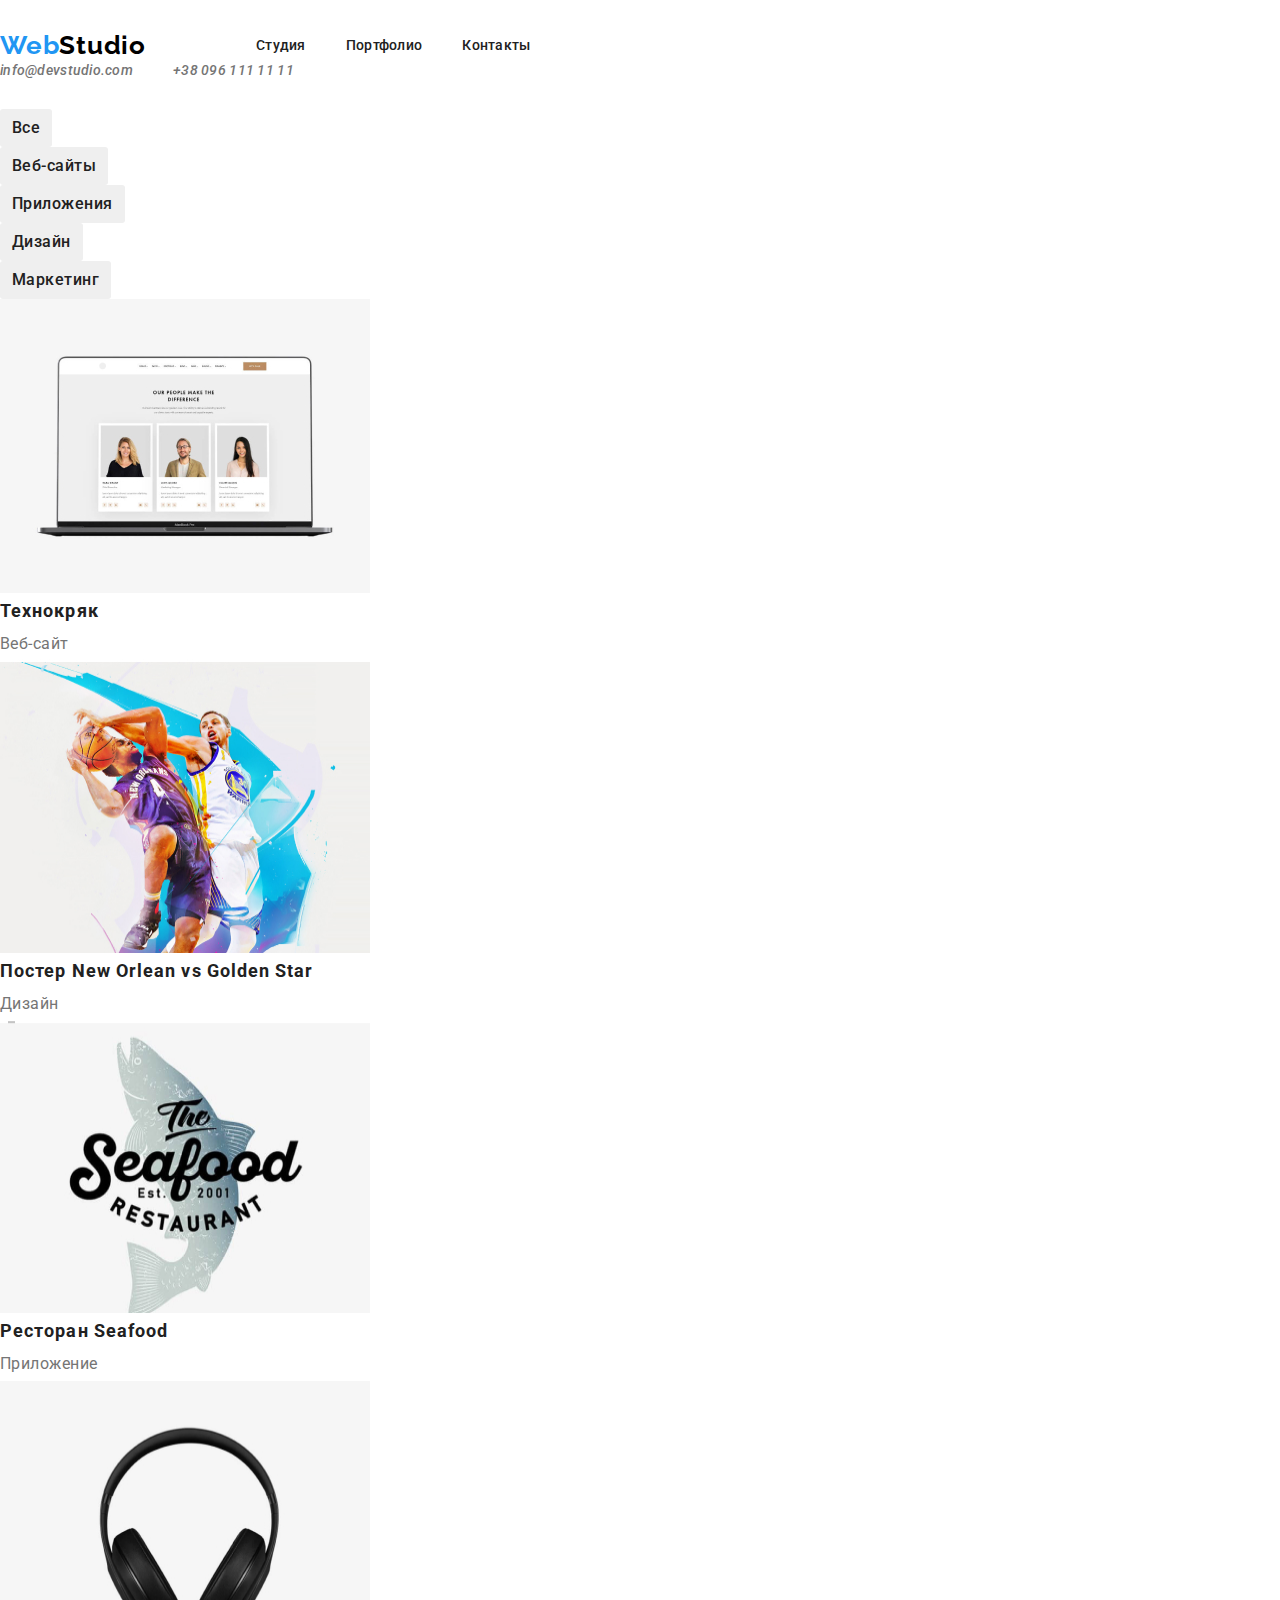
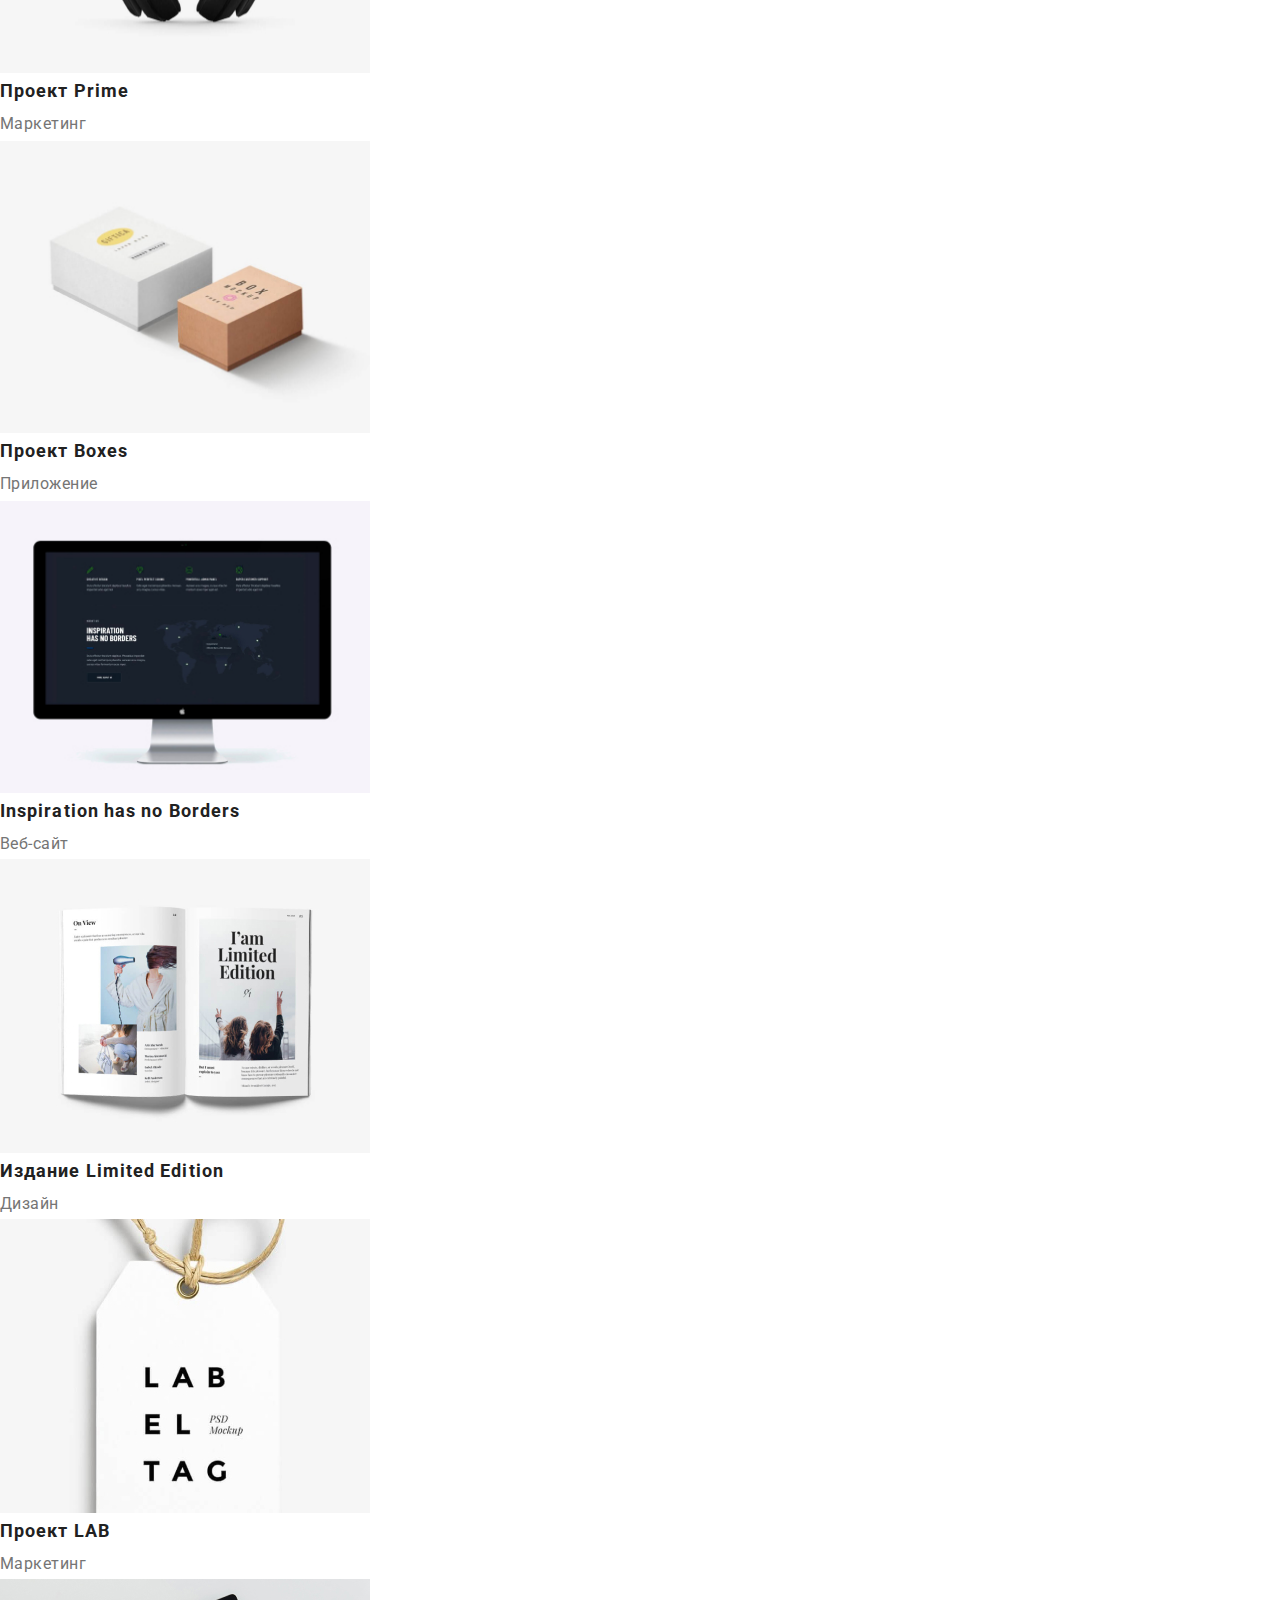
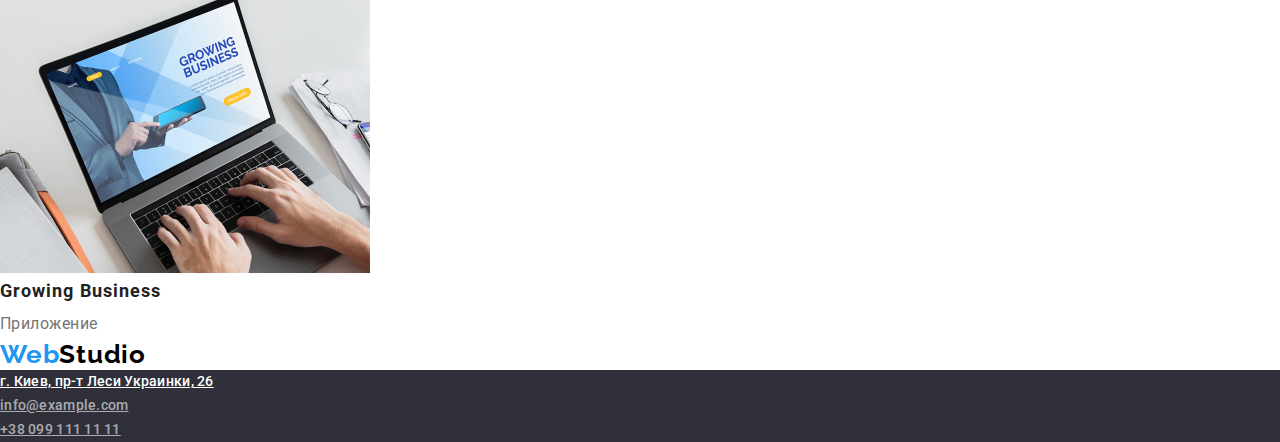
==== commit abdaf4c3: "Добавляет дополнительные классы" ====
--- a/portfolio.html
+++ b/portfolio.html
@@ -4,6 +4,7 @@
     <meta charset="UTF-8">
     <meta name="viewport" content="width=device-width, initial-scale=1.0">
     <title>Портфолио</title>
+    <link rel="stylesheet" href="https://cdnjs.cloudflare.com/ajax/libs/modern-normalize/1.0.0/modern-normalize.min.css">
     <link rel="preconnect" href="https://fonts.gstatic.com">
     <link href="https://fonts.googleapis.com/css2?family=Raleway:wght@700&family=Roboto:wght@400;500;700;900&display=swap" rel="stylesheet">
      <link rel="stylesheet" href="./css/styles.css">
@@ -12,26 +13,26 @@
 <body>
     <header class="header">
         <nav class="site-nav">
-            <a class="logo" href="/" aria-label="логотип сайта" lang="en"><span class="logo-blue-color">Web</span><span class="logo-black-color">Studio</span></a>
-            <ul class="nav-list">
+            <a class="logo link" href="/" aria-label="логотип сайта" lang="en"><span class="logo-blue-color">Web</span><span class="logo-black-color">Studio</span></a>
+            <ul class="nav-list list">
                 <li class="nav-list-item">
-                    <a class="nav-list-link" href="index.html">Студия</a></li>
+                    <a class="nav-list-link link" href="index.html">Студия</a></li>
                 <li class="nav-list-item">
-                    <a class="nav-list-link" href="portfolio.html">Портфолио</a></li>
+                    <a class="nav-list-link link" href="portfolio.html">Портфолио</a></li>
                 <li class="nav-list-item">
-                    <a class="nav-list-link" href="#">Контакты</a></li>
+                    <a class="nav-list-link link" href="#">Контакты</a></li>
             </ul>
             </nav>
             <address class="address-menu-header">
-                <a class="header-mail" href="mailto:info@devstudio.com">info@devstudio.com</a>
-                <a class="header-tel" href="tel:+380961111111">+38 096 111 11 11</a>
+                <a class="header-mail link" href="mailto:info@devstudio.com">info@devstudio.com</a>
+                <a class="header-tel link" href="tel:+380961111111">+38 096 111 11 11</a>
             </address>
         </header>
     
     <main>
         <!-- Portfolio-->
         <section class="section">
-            <ul class="section-list">
+            <ul class="section-list list">
                 <li class="section-list-item">
                     <button class="section-list-btn">Все</button>
                 </li>
@@ -52,7 +53,7 @@
 
         <!-- Projects -->
         <section class="projects">
-            <ul class="projects-list">
+            <ul class="projects-list list">
                 <li class="projects-list-item">
                     <img class="projects-list-img" src="./Images/projects/projects-img-1.jpg" alt="Три специалиста студии" width="370" height="294">
                     <h3 class="projects-title">Технокряк</h3>
@@ -104,7 +105,7 @@
     
     <!-- Contact information -->
     <footer>
-        <a class="logo" href="/" aria-label="логотип сайта" lang="en"><span class="logo-blue-color">Web</span><span class="logo-black-color">Studio</span></a>
+        <a class="logo link" href="/" aria-label="логотип сайта" lang="en"><span class="logo-blue-color">Web</span><span class="logo-black-color">Studio</span></a>
         <address class="address-menu-footer">
             <ul class="address-list">
                 <li class="address-list-item first"><a href="https://goo.gl/maps/zoHN5voJTTpqKFqRA" target="_blank">г. Киев, пр-т Леси Украинки, 26</a>
--- a/css/styles.css
+++ b/css/styles.css
@@ -3,8 +3,25 @@
     --secondary-font: 'Raleway', sans-serif ;
     --accent-color: #2196F3; 
 }
-a {text-decoration: none;}
-ul{list-style: none;}
+
+.list {
+    list-style: none;
+}
+.link {
+    text-decoration: none;
+}
+
+*,
+*::before,
+*::after{
+   margin: 0; 
+   padding: 0;
+}
+
+img{
+    display: block;
+}
+
 body {
     font-family: var(--main-font);
 }
@@ -14,7 +31,14 @@
 .address-menu-footer {
     background-color: #2F303A;
 }
-/* COMPONENTS */
+
+.container {
+    width: 1200px;
+    padding: 0px 15px;
+    margin: 0 auto;
+}
+
+/* =========== COMPONENTS ========== */
 li.address-list-item > a{
     font-family: 'Roboto', sans-serif;
     font-style: normal;
@@ -27,10 +51,42 @@
 li.address-list-item.first> a {
     color: white;
 }
-/* END COMPONENTS */
-
+/* ============ END COMPONENTS ============ */
 
 /* ===========HEADER============= */
+.header{
+    padding-top: 30px;
+    padding-bottom: 30px;
+}
+
+.header .container {
+    display: flex;
+    align-items: center;
+}
+.site-nav{
+    display: flex;
+    align-items: center;
+}
+.nav-list{
+    display: flex;
+}
+
+.header .logo{
+    margin-right: 110px;
+}
+
+.nav-list-item:not(:last-child){
+    margin-right: 40px;
+}
+
+.header .address-menu-header {
+    margin-left: auto;
+}
+
+.header .header-mail{
+    margin-right: 36px;
+}
+
 .logo-blue-color{
     font-family: 'Raleway', sans-serif;
     font-weight: bold;
@@ -90,9 +146,21 @@
 text-align: center;
 letter-spacing: 0.06em;
 text-transform: uppercase;
+padding-top: 205px;
+padding-bottom: 285px;
+padding-left: 281px;
+padding-right: 281px;
 /* color: #FFFFFF */
 }
-.hero-title-btn {
+.hero-title-btn{
+min-width: 200px;
+background: #2196F3;
+box-shadow: 0px 4px 4px rgba(0, 0, 0, 0.15);
+border-radius: 4px;
+margin-left: 485px;
+margin-bottom: 201px;
+margin-top: 30px;
+
 font-family: 'Roboto', sans-serif;
 font-weight: bold;
 font-size: 16px;
@@ -101,11 +169,28 @@
 align-items: center;
 text-align: center;
 letter-spacing: 0.06em;
-/* color: #FFFFFF; */
+padding: 10px 32px;
+color: #FFFFFF;
+}
+
+.hero-title-btn:hover,
+.hero-title-btn:focus{
+    background-color: green;
+    color: red;
 }
 /* ===========END HERO ============= */
 
 /* ========== JOB DESCRIPTION */
+
+.description-list{
+    display: flex;
+    margin-bottom: 94px;
+}
+.description-list-item:not(:last-child){
+    margin-right: 30px;
+    margin-bottom: 10px;
+}
+
 .undertitle {
 font-family: 'Roboto', sans-serif;
 font-weight: bold;
@@ -127,6 +212,17 @@
 /* ========== END JOB DESCRIPTION============ */
 
 /* ===========RESPONSIBILITIES============== */
+.responsibilities .container{
+    display: flex;
+}
+.responsibilities-title-list{
+    display: flex;
+}
+
+.responsibilities-title-item:not(:last-child){
+    margin-right: 30px;
+}
+
 .responsibilities-title {
 font-family: 'Roboto', sans-serif;
 font-weight: bold;
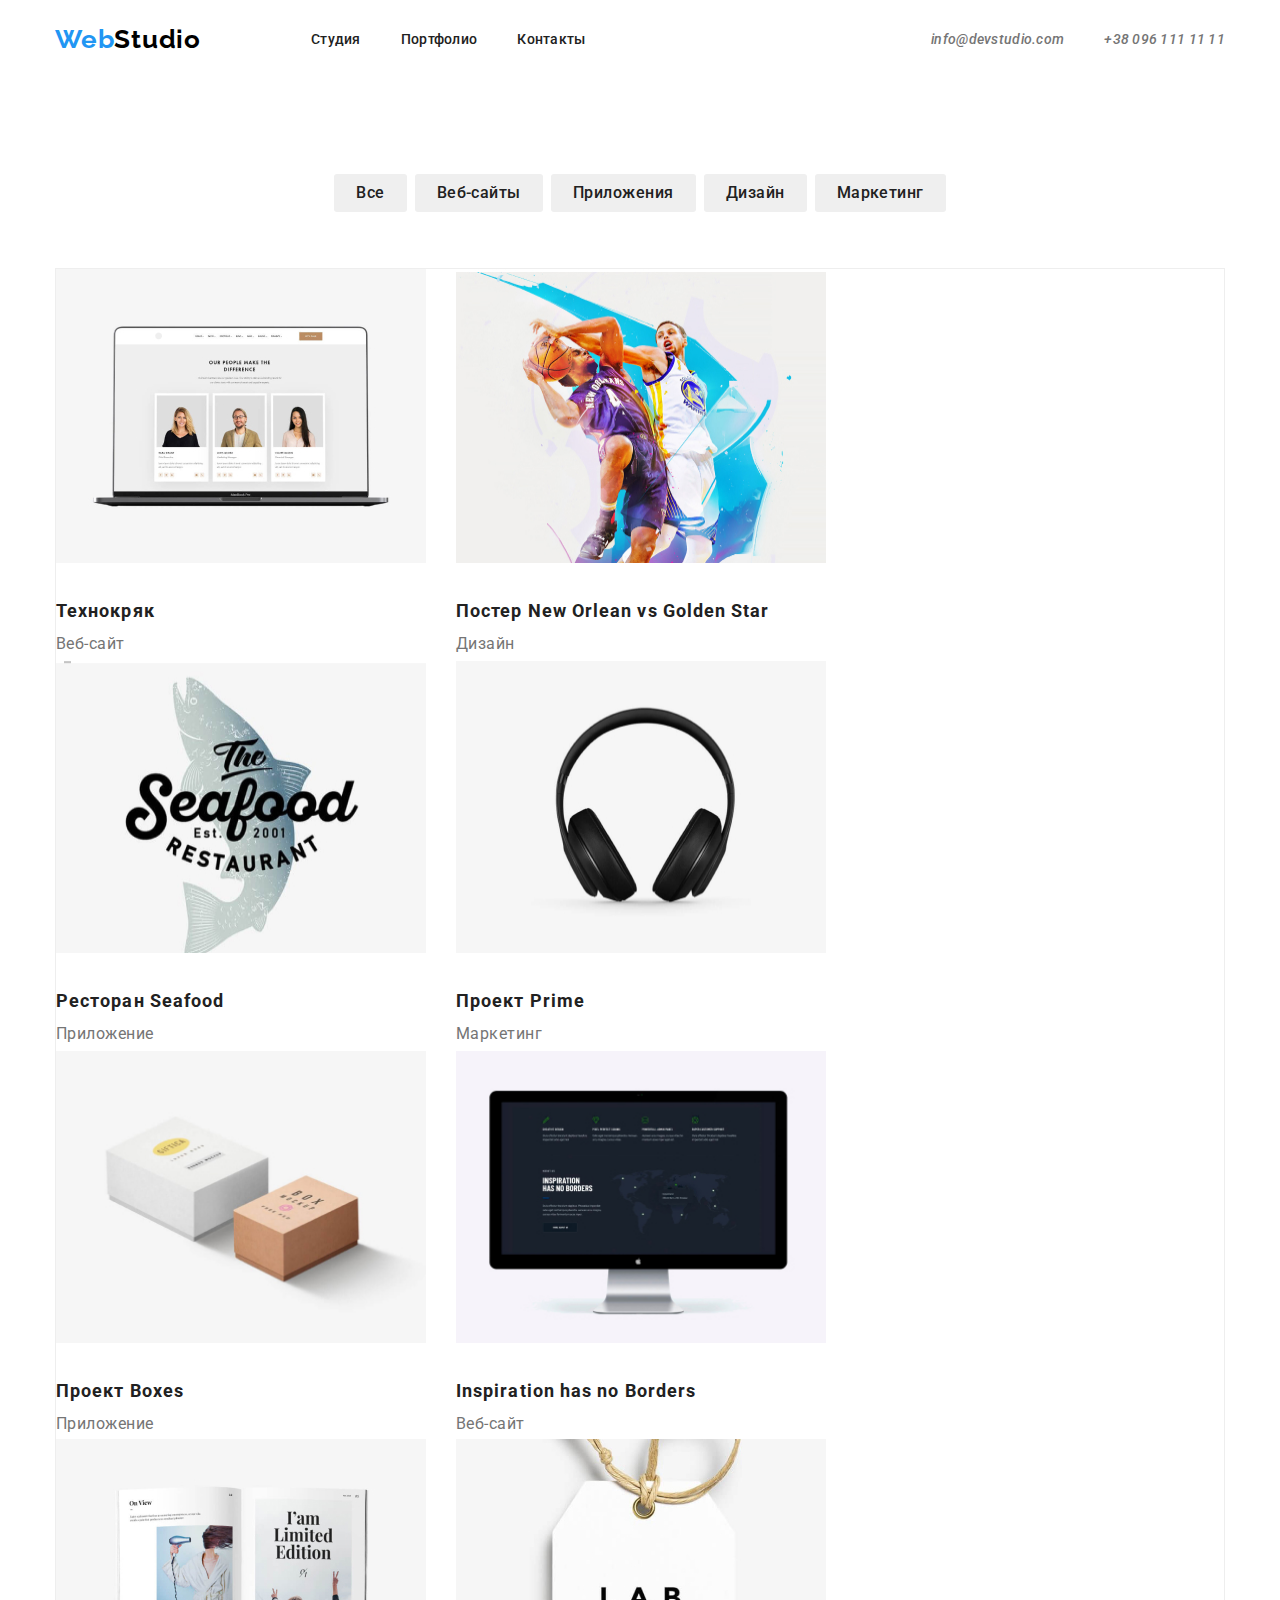
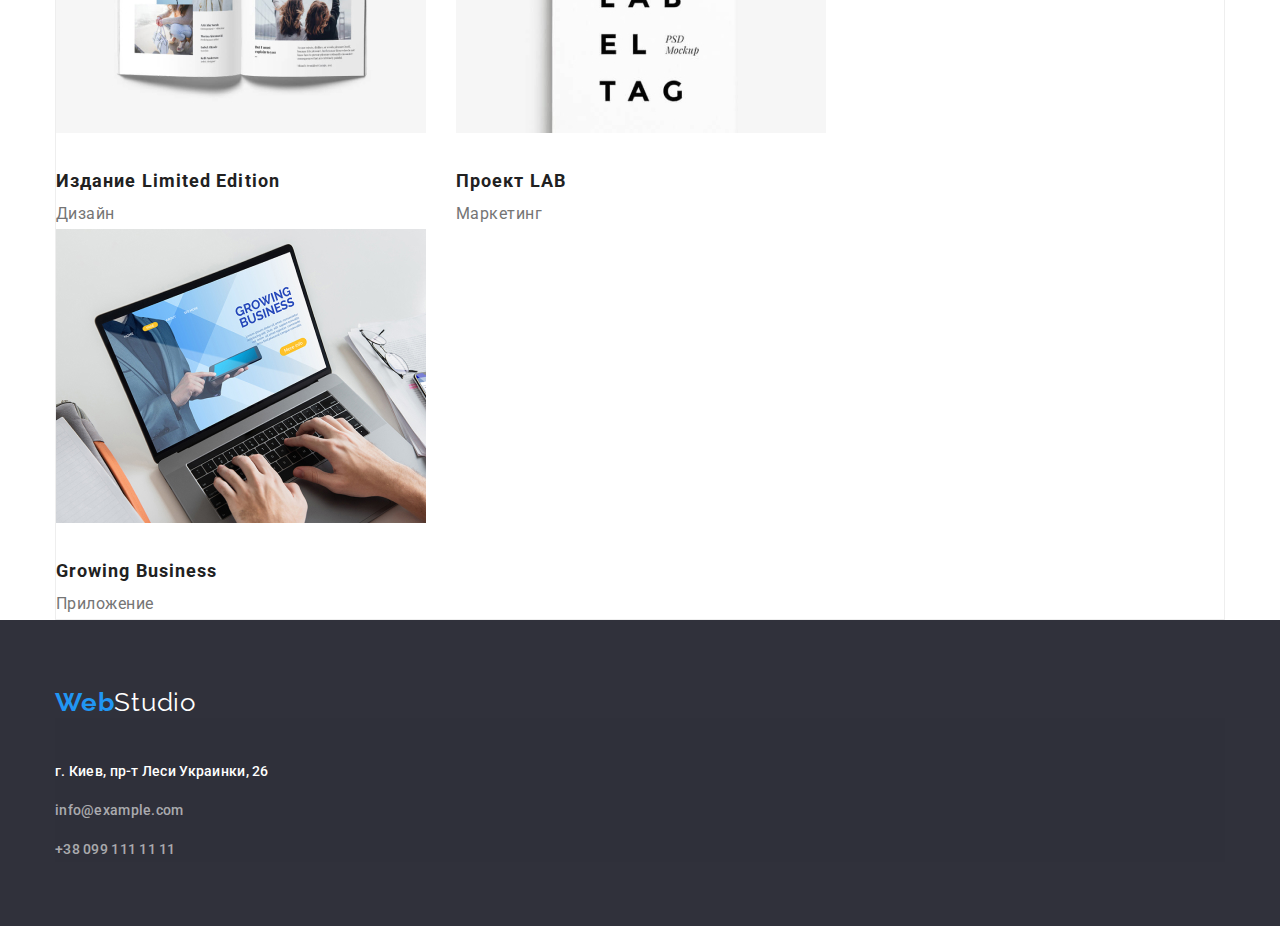
==== commit db0f64f7: "Позиционирование элементов в файле Портфолио." ====
--- a/portfolio.html
+++ b/portfolio.html
@@ -12,6 +12,7 @@
 
 <body>
     <header class="header">
+        <div class="container">
         <nav class="site-nav">
             <a class="logo link" href="/" aria-label="логотип сайта" lang="en"><span class="logo-blue-color">Web</span><span class="logo-black-color">Studio</span></a>
             <ul class="nav-list list">
@@ -27,11 +28,13 @@
                 <a class="header-mail link" href="mailto:info@devstudio.com">info@devstudio.com</a>
                 <a class="header-tel link" href="tel:+380961111111">+38 096 111 11 11</a>
             </address>
+        </div>
         </header>
     
     <main>
         <!-- Portfolio-->
         <section class="section">
+            <div class="container">
             <ul class="section-list list">
                 <li class="section-list-item">
                     <button class="section-list-btn">Все</button>
@@ -49,10 +52,12 @@
                     <button class="section-list-btn">Маркетинг</button>
                 </li>
             </ul>
+        </div>
         </section>
 
         <!-- Projects -->
         <section class="projects">
+            <div class="container">
             <ul class="projects-list list">
                 <li class="projects-list-item">
                     <img class="projects-list-img" src="./Images/projects/projects-img-1.jpg" alt="Три специалиста студии" width="370" height="294">
@@ -100,23 +105,26 @@
                     <p class="projects-title-description">Приложение</p>
                 </li>
             </ul>
+        </div>
         </section>
     </main>
     
     <!-- Contact information -->
-    <footer>
-        <a class="logo link" href="/" aria-label="логотип сайта" lang="en"><span class="logo-blue-color">Web</span><span class="logo-black-color">Studio</span></a>
+    <footer class="footer">
+        <div class="container">
+        <a class="logo link" href="/" aria-label="логотип сайта" lang="en"><span class="logo-blue-color">Web</span><span class="logo-white-color">Studio</span></a>
         <address class="address-menu-footer">
-            <ul class="address-list">
-                <li class="address-list-item first"><a href="https://goo.gl/maps/zoHN5voJTTpqKFqRA" target="_blank">г. Киев, пр-т Леси Украинки, 26</a>
+            <ul class="address-list list">
+                <li class="address-list-item first"><a class="link" href="https://goo.gl/maps/zoHN5voJTTpqKFqRA" target="_blank">г. Киев, пр-т Леси Украинки, 26</a>
                </li>
-                <li class="address-list-item"><a href="mailto:info@example.com">info@example.com</a>
+                <li class="address-list-item"><a class="link" href="mailto:info@example.com">info@example.com</a>
                </li>
-                <li class="address-list-item"><a href="tel:+380991111111">+38 099 111 11 11</a>
+                <li class="address-list-item"><a class="link" href="tel:+380991111111">+38 099 111 11 11</a>
                </li>
             </ul>
         </address>
-        </footer>
+    </div>
+    </footer>
 
 </body>
 </html>--- a/css/styles.css
+++ b/css/styles.css
@@ -55,8 +55,8 @@
 
 /* ===========HEADER============= */
 .header{
-    padding-top: 30px;
-    padding-bottom: 30px;
+    padding-top: 24px;
+    padding-bottom: 25px;
 }
 
 .header .container {
@@ -87,7 +87,7 @@
     margin-right: 36px;
 }
 
-.logo-blue-color{
+.header .logo-blue-color{
     font-family: 'Raleway', sans-serif;
     font-weight: bold;
     font-size:26px;
@@ -96,7 +96,7 @@
     color: #2196F3;
 }
 
-.logo-black-color {
+.header .logo-black-color {
 font-family: 'Raleway', sans-serif;
 font-weight: bold;
 font-size: 26px;
@@ -147,7 +147,7 @@
 letter-spacing: 0.06em;
 text-transform: uppercase;
 padding-top: 205px;
-padding-bottom: 285px;
+padding-bottom: 30px;
 padding-left: 281px;
 padding-right: 281px;
 /* color: #FFFFFF */
@@ -170,13 +170,14 @@
 text-align: center;
 letter-spacing: 0.06em;
 padding: 10px 32px;
+
 color: #FFFFFF;
 }
 
 .hero-title-btn:hover,
 .hero-title-btn:focus{
-    background-color: green;
-    color: red;
+    background-color: #2196F3;
+    color: #FFFFFF;
 }
 /* ===========END HERO ============= */
 
@@ -198,6 +199,7 @@
 line-height: 1.143;
 letter-spacing: 0.03em;
 text-transform: uppercase;
+padding-bottom: 10px;
 color: #212121;
 }
 
@@ -207,14 +209,12 @@
 font-size: 14px;
 line-height: 1.714;
 letter-spacing: 0.03em;
+padding-bottom: 94px;
 color: #757575;
 }
 /* ========== END JOB DESCRIPTION============ */
 
 /* ===========RESPONSIBILITIES============== */
-.responsibilities .container{
-    display: flex;
-}
 .responsibilities-title-list{
     display: flex;
 }
@@ -230,10 +230,32 @@
 line-height: 1.167;
 text-align: center;
 letter-spacing: 0.03em;
+padding-bottom: 50px;
 color: #212121;
 }
 /* ===========END RESPONSIBILITIES============== */
 /* =========== TEAM ============== */
+.team-title{
+font-weight: bold;
+font-size: 36px;
+line-height: 1.167;
+text-align: center;
+letter-spacing: 0.03em;
+
+padding-top: 188px;
+padding-bottom: 50px;
+
+color: #212121;
+}
+
+.team-title-list{
+    display:flex;
+}
+
+.team-title-item:not(:last-child){
+    margin-right: 30px;
+}
+
 .team-undertitle{
 font-family: 'Roboto', sans-serif;
 font-weight: 500;
@@ -241,6 +263,10 @@
 line-height: 1.187;
 text-align: center;
 letter-spacing: 0.03em;
+
+padding-top: 30px;
+padding-bottom: 10px;
+
 color: #212121;
 }
 
@@ -252,22 +278,54 @@
 line-height: 1.188;
 text-align: center;
 letter-spacing: 0.03em;
+padding-bottom: 30px;
 color: #757575;
 }
 /* =========== END TEAM ============== */
-/* =========== CONTACT INFORMATION ============== */
-
+/* =========== CONTACT INFORMATION ============= */
+.footer {
+    background-color: hsl(235deg 10% 21%);
+}
+.footer{
+    padding-top: 67px;
+    padding-bottom: 64px;
+}
+.footer .logo-blue-color{
+    font-family: 'Raleway', sans-serif;
+    font-weight: bold;
+    font-size:26px;
+    line-height: 1.192;
+    letter-spacing: 0.03em;
+    color: #2196F3;
+}
+.footer .logo-white-color{
+    font-family: 'Raleway', sans-serif;
+    font-size:26px;
+    line-height: 1.192;
+    letter-spacing: 0.03em;
+    color: #FFFFFF;
+}
+.address-list{
+    padding-top: 27px;
+}
 .address-list-item {
 font-family: 'Roboto', sans-serif;
 font-size: 14px;
 line-height: 1.714;
 letter-spacing: 0.03em;
+margin-top: 15px;
 color: rgba(255, 255, 255, 0.6);
 }
 /* =========== END INFORMATION ============== */
 
-
 /* =========== PORTFOLIO ============== */
+.section-list{
+    display: flex;
+    justify-content: center;
+
+    padding-top: 94px;
+}
+
 .section-list-btn{
 font-family: 'Roboto', sans-serif;
 font-weight: 500;
@@ -278,13 +336,20 @@
 border: 0;
 border-radius: 3px;
 color: #212121;
-padding: 6px 12px;
+padding: 6px 22px;
+cursor: pointer;
 }
 .section-list-btn:hover, 
 .section-list-btn:focus{
     background-color:#2196F3;
     color: white;
 }
+.section-list-item:not(:last-child) {
+    margin-right: 8px;
+    padding-bottom: 56px;
+}
+
+
 /* =========== END PORTFOLIO ============== */
 /* =========== PROJECTS ============== */
 .projects-title{
@@ -302,5 +367,18 @@
 letter-spacing: 0.03em;
 color: #757575;
 }
+.projects-list{
+    display: flex;
+    flex-wrap: wrap;
+
+    background: #FFFFFF;
+    border: 1px solid #EEEEEE;
+    box-sizing: border-box;
+}
+.projects-list-img{
+    margin-right: 30px;
+    margin-bottom: 30px;
+}
+
 /* =========== END PROJECTS ============== */
 
